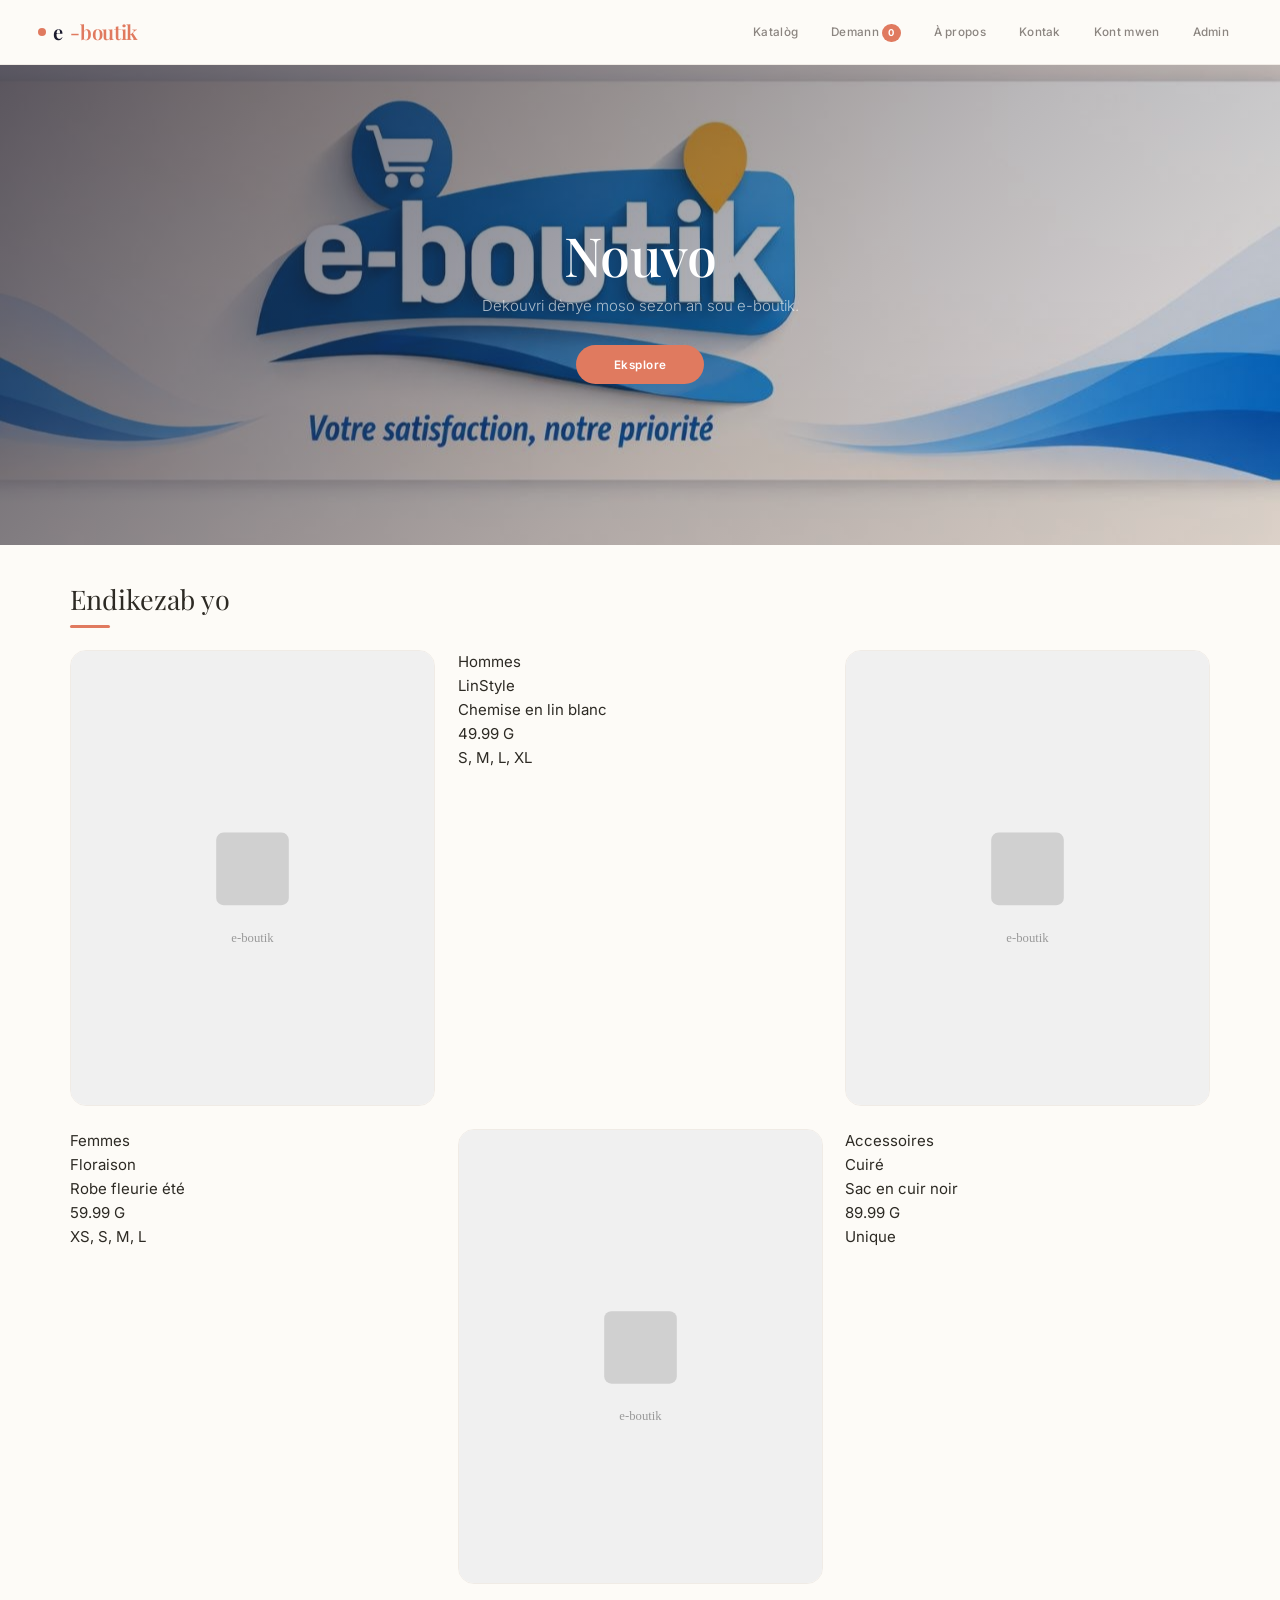
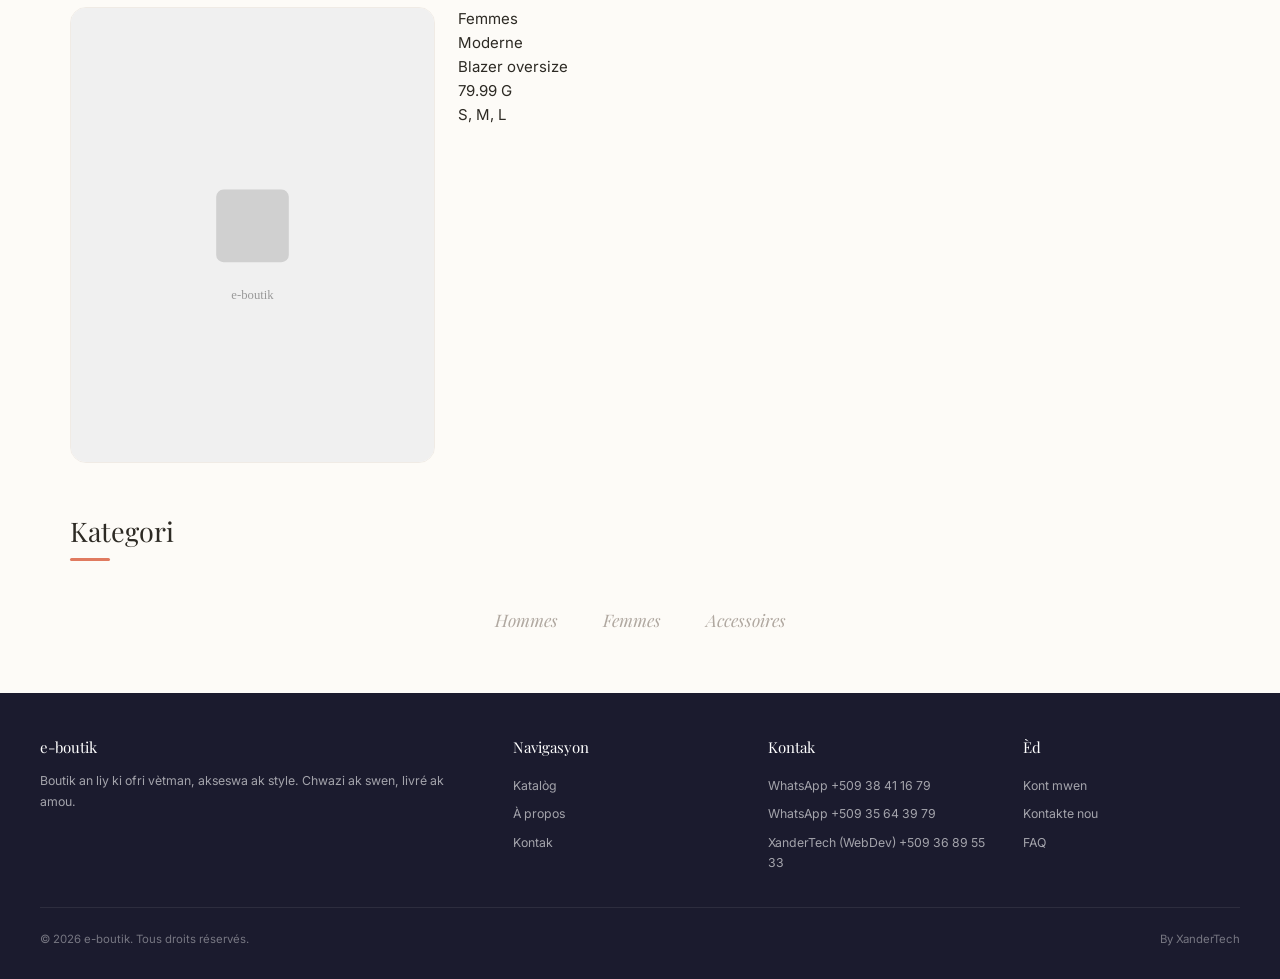
==== index.html @ 2a57af86 "Fix securite XSS, auth admin, contact form, SEO, accessibilite, pagination - Ajout de escapeHTML() s" ====
<!DOCTYPE html>
<html lang="ht">
<head>
    <meta charset="UTF-8">
    <meta name="viewport" content="width=device-width, initial-scale=1.0">
    <title>e-boutik — Nouvo</title>
    <meta name="description" content="e-boutik — Dekouvri dènye moso sezon an. Vètman, akseswa ak tout bagay pou stil ou.">
    <meta property="og:title" content="e-boutik — Nouvo">
    <meta property="og:description" content="Dekouvri dènye moso sezon an sou e-boutik.">
    <meta property="og:type" content="website">
    <meta property="og:url" content="https://alexander-f2000.github.io/e-boutik/">
    <meta property="og:image" content="https://alexander-f2000.github.io/e-boutik/img/og-image.jpg">
    <meta name="theme-color" content="#1B1B2E">
    <link rel="icon" type="image/svg+xml" href="img/favicon.svg">
    <script type="application/ld+json">
    {
        "@context": "https://schema.org",
        "@type": "WebSite",
        "name": "e-boutik",
        "url": "https://alexander-f2000.github.io/e-boutik/",
        "description": "Boutik an liy ki ofri vètman, akseswa ak style. Chwazi ak swen, livré ak amou.",
        "potentialAction": {
            "@type": "SearchAction",
            "target": "https://alexander-f2000.github.io/e-boutik/catalog.html?q={search_term_string}",
            "query-input": "required name=search_term_string"
        }
    }
    </script>
    <link rel="preconnect" href="https://fonts.googleapis.com">
    <link rel="preconnect" href="https://fonts.gstatic.com" crossorigin>
    <link href="https://fonts.googleapis.com/css2?family=Inter:wght@300;400;500;600;700&family=Playfair+Display:ital,wght@0,400;0,500;0,600;1,400&display=swap" rel="stylesheet">
    <link rel="stylesheet" href="css/style.css">
</head>
<body>
    <nav>
        <a href="index.html" class="logo">e<span>-boutik</span></a>
        <button class="menu-toggle" id="menu-toggle" aria-label="Menu">
            <span></span><span></span><span></span>
        </button>
        <div class="nav-links" id="nav-links">
            <a href="catalog.html">Katalòg</a>
            <a href="cart.html">Demann <span class="cart-badge" id="cart-count">0</span></a>
            <a href="about.html">À propos</a>
            <a href="contact.html">Kontak</a>
            <a href="account.html">Kont mwen</a>
            <a href="admin.html">Admin</a>
        </div>
        <div class="mobile-overlay" id="mobile-overlay"></div>
    </nav>

    <div class="hero-banner">
        <div class="hero-overlay">
            <h1>Nouvo</h1>
            <p>Dekouvri dènye moso sezon an sou e-boutik.</p>
            <button class="hero-btn" onclick="window.location.href='catalog.html'">Eksplore</button>
        </div>
    </div>

    <div class="container">
        <h2 class="section-title fade-in">Endikezab yo</h2>
        <div class="product-grid fade-in" id="featured-products"></div>

        <h2 class="section-title fade-in" style="margin-top:3.5rem;">Kategori</h2>
        <div class="brands fade-in" id="home-categories"></div>
    </div>

    <footer>
        <div class="footer-grid">
            <div class="footer-col">
                <h4>e-boutik</h4>
                <p>Boutik an liy ki ofri vètman, akseswa ak style. Chwazi ak swen, livré ak amou.</p>
            </div>
            <div class="footer-col">
                <h4>Navigasyon</h4>
                <a href="catalog.html">Katalòg</a>
                <a href="about.html">À propos</a>
                <a href="contact.html">Kontak</a>
            </div>
            <div class="footer-col">
                <h4>Kontak</h4>
                <a href="https://wa.me/50938411679" target="_blank">WhatsApp +509 38 41 16 79</a>
                <a href="https://wa.me/50935643979" target="_blank">WhatsApp +509 35 64 39 79</a>
                <a href="https://wa.me/50936895533" target="_blank">XanderTech (WebDev) +509 36 89 55 33</a>
            </div>
            <div class="footer-col">
                <h4>Èd</h4>
                <a href="account.html">Kont mwen</a>
                <a href="contact.html">Kontakte nou</a>
                <a href="about.html">FAQ</a>
            </div>
        </div>
        <div class="footer-bottom">
            <span>&copy; 2026 e-boutik. Tous droits réservés.</span>
            <span>By XanderTech</span>
        </div>
    </footer>

    <script src="js/supabase.js"></script>
    <script src="js/nav.js"></script>
    <script src="js/app.js"></script>
    <script>
        document.addEventListener('DOMContentLoaded', async () => {
            await syncFromSupabase();
            updateCartBadge();

            const products = getProducts();
            const grid = document.getElementById('featured-products');
            grid.innerHTML = products.slice(0, 4).map(p => renderProductCard(p)).join('');

            const categories = getCategories();
            const catContainer = document.getElementById('home-categories');
            catContainer.innerHTML = categories.map(c =>
                `<span onclick="window.location.href='catalog.html'" style="cursor:pointer;">${c.name}</span>`
            ).join('');

            // Fade-in scroll observer
            const observer = new IntersectionObserver(entries => {
                entries.forEach(e => { if (e.isIntersecting) { e.target.classList.add('visible'); observer.unobserve(e.target); } });
            }, { threshold: 0.1 });
            document.querySelectorAll('.fade-in').forEach(el => observer.observe(el));
        });
    </script>
</body>
</html>
---- css/style.css ----
/* ============================================================
   e-boutik — Design System
   Polices: Inter (sans-serif) + Playfair Display (serif)
   Palette: Indigo profond, Terracotta, Crème
   ============================================================ */

/* ----- 1. RESET & BASE ----- */
*, *::before, *::after { box-sizing: border-box; margin: 0; padding: 0; }

:root {
  --primary: #1B1B2E;
  --primary-light: #2D2D4A;
  --accent: #E07A5F;
  --accent-dark: #C96A50;
  --accent-light: #FDF4F0;
  --bg: #FDFBF7;
  --surface: #F5F0EB;
  --text: #2D2A24;
  --text-secondary: #8B8580;
  --text-light: #B0A8A0;
  --border: #E8E2DA;
  --border-light: #F0EBE5;
  --white: #FFFFFF;
  --success: #2D7D46;
  --success-light: #E8F5E9;
  --warning: #E8A838;
  --warning-light: #FFF8E1;
  --error: #C62828;
  --error-light: #FFEBEE;
  --shadow-sm: 0 1px 3px rgba(43, 37, 30, 0.06);
  --shadow: 0 4px 20px rgba(43, 37, 30, 0.08);
  --shadow-lg: 0 12px 48px rgba(43, 37, 30, 0.12);
  --radius: 16px;
  --radius-sm: 10px;
  --radius-xs: 6px;
  --font-sans: 'Inter', -apple-system, BlinkMacSystemFont, 'Segoe UI', Roboto, sans-serif;
  --font-serif: 'Playfair Display', Georgia, 'Times New Roman', serif;
  --transition: 200ms cubic-bezier(0.4, 0, 0.2, 1);
  --transition-slow: 400ms cubic-bezier(0.4, 0, 0.2, 1);
}

html { font-size: 15px; scroll-behavior: smooth; }

body {
  font-family: var(--font-sans);
  background: var(--bg);
  color: var(--text);
  line-height: 1.6;
  min-height: 100vh;
  display: flex;
  flex-direction: column;
  -webkit-font-smoothing: antialiased;
  -moz-osx-font-smoothing: grayscale;
}

a { color: inherit; text-decoration: none; }
img { max-width: 100%; display: block; }

::selection { background: var(--accent-light); color: var(--primary); }

/* ----- 2. TYPOGRAPHY ----- */
h1, h2, h3, h4, h5, h6 {
  font-family: var(--font-serif);
  font-weight: 400;
  line-height: 1.2;
}

/* ----- 3. LAYOUT ----- */
.container {
  max-width: 1200px;
  margin: 0 auto;
  padding: 2.5rem 2rem;
  flex: 1;
  width: 100%;
}

/* ----- 4. NAVIGATION ----- */
nav {
  display: flex;
  justify-content: space-between;
  align-items: center;
  padding: 1rem 2.5rem;
  border-bottom: 1px solid var(--border-light);
  background: rgba(253, 251, 247, 0.92);
  backdrop-filter: blur(20px);
  -webkit-backdrop-filter: blur(20px);
  position: sticky;
  top: 0;
  z-index: 100;
}

nav .logo {
  font-family: var(--font-serif);
  font-size: 1.35rem;
  font-weight: 600;
  letter-spacing: -0.3px;
  color: var(--primary);
  display: flex;
  align-items: center;
  gap: 0.5rem;
}

nav .logo::before {
  content: '';
  display: inline-block;
  width: 8px;
  height: 8px;
  background: var(--accent);
  border-radius: 50%;
}

nav .logo span { color: var(--accent); }

nav .nav-links {
  display: flex;
  gap: 0.4rem;
  align-items: center;
}

nav .nav-links a {
  font-size: 0.78rem;
  font-weight: 500;
  letter-spacing: 0.3px;
  color: var(--text-secondary);
  transition: all var(--transition);
  position: relative;
  padding: 0.5rem 0.9rem;
  border-radius: var(--radius-xs);
}

nav .nav-links a:hover {
  color: var(--text);
  background: var(--surface);
}

nav .nav-links a[aria-current="page"] {
  color: var(--primary);
  background: var(--accent-light);
  font-weight: 600;
}

/* Hamburger */
.menu-toggle {
  display: none;
  flex-direction: column;
  gap: 5px;
  cursor: pointer;
  padding: 4px;
  background: none;
  border: none;
  z-index: 101;
}
.menu-toggle span {
  display: block;
  width: 22px;
  height: 2px;
  background: var(--text);
  transition: all 0.3s;
  border-radius: 2px;
}
.menu-toggle.open span:nth-child(1) { transform: rotate(45deg) translate(5px, 5px); }
.menu-toggle.open span:nth-child(2) { opacity: 0; }
.menu-toggle.open span:nth-child(3) { transform: rotate(-45deg) translate(5px, -5px); }

.mobile-overlay {
  display: none;
  position: fixed;
  inset: 0;
  background: rgba(27, 27, 46, 0.3);
  z-index: 98;
  opacity: 0;
  transition: opacity 0.3s;
}
.mobile-overlay.show { display: block; opacity: 1; }

/* ----- 5. HERO BANNER ----- */
.hero-banner {
  position: relative;
  width: 100%;
  height: 480px;
  display: flex;
  align-items: center;
  justify-content: center;
  overflow: hidden;
  background: url('../img/banner.jpg') center/cover no-repeat;
}

.hero-banner::before {
  content: '';
  position: absolute;
  inset: 0;
  background: linear-gradient(135deg, rgba(27, 27, 46, 0.7) 0%, rgba(27, 27, 46, 0.3) 60%, rgba(27, 27, 46, 0.1) 100%);
  pointer-events: none;
}

.hero-overlay {
  position: relative;
  text-align: center;
  padding: 2rem 3rem;
  max-width: 620px;
  animation: fadeUp 0.8s ease;
  z-index: 1;
}

.hero-overlay h1 {
  font-family: var(--font-serif);
  font-size: 3.6rem;
  font-weight: 500;
  margin-bottom: 0.6rem;
  line-height: 1.1;
  color: #fff;
  letter-spacing: -0.5px;
}

.hero-overlay p {
  font-size: 1rem;
  color: rgba(255, 255, 255, 0.65);
  max-width: 480px;
  margin: 0 auto;
  font-weight: 300;
  line-height: 1.6;
}

.hero-overlay .hero-btn {
  display: inline-block;
  margin-top: 1.8rem;
  padding: 0.85rem 2.5rem;
  font-family: var(--font-sans);
  font-size: 0.78rem;
  font-weight: 600;
  letter-spacing: 0.5px;
  color: #fff;
  background: var(--accent);
  border: none;
  border-radius: 50px;
  cursor: pointer;
  transition: all var(--transition);
}

.hero-overlay .hero-btn:hover {
  background: var(--accent-dark);
  transform: translateY(-2px);
  box-shadow: 0 12px 32px rgba(224, 122, 95, 0.35);
}

/* ----- 6. SECTION TITLES ----- */
.section-title {
  font-family: var(--font-serif);
  font-size: 1.8rem;
  font-weight: 400;
  margin-bottom: 1.5rem;
  position: relative;
  color: var(--text);
}

.section-title::after {
  content: '';
  display: block;
  width: 40px;
  height: 2.5px;
  background: var(--accent);
  margin-top: 0.7rem;
  border-radius: 2px;
}

/* ----- 7. PRODUCT CARDS ----- */
.product-grid {
  display: grid;
  grid-template-columns: repeat(auto-fill, minmax(270px, 1fr));
  gap: 1.5rem;
}

.product-card {
  background: var(--white);
  border: 1px solid var(--border-light);
  border-radius: var(--radius);
  overflow: hidden;
  transition: all var(--transition-slow);
  cursor: pointer;
  animation: fadeUp 0.5s ease backwards;
}

.product-card:nth-child(1) { animation-delay: 0s; }
.product-card:nth-child(2) { animation-delay: 0.08s; }
.product-card:nth-child(3) { animation-delay: 0.16s; }
.product-card:nth-child(4) { animation-delay: 0.24s; }
.product-card:nth-child(5) { animation-delay: 0.32s; }
.product-card:nth-child(6) { animation-delay: 0.4s; }

.product-card:hover {
  box-shadow: var(--shadow-lg);
  transform: translateY(-6px);
  border-color: transparent;
}

.product-card .product-image-wrap {
  position: relative;
  overflow: hidden;
  height: 300px;
  background: var(--surface);
}

.product-card .product-image {
  width: 100%;
  height: 100%;
  object-fit: cover;
  transition: transform 0.7s ease;
}

.product-card:hover .product-image {
  transform: scale(1.06);
}

.product-card .product-image-wrap::after {
  content: '';
  position: absolute;
  inset: 0;
  background: linear-gradient(to top, rgba(0,0,0,0.08) 0%, transparent 40%);
  pointer-events: none;
  opacity: 0;
  transition: opacity var(--transition);
}

.product-card:hover .product-image-wrap::after {
  opacity: 1;
}

.product-card .product-image-placeholder {
  width: 100%;
  height: 100%;
  display: flex;
  align-items: center;
  justify-content: center;
  font-family: var(--font-serif);
  font-size: 1.1rem;
  color: var(--text-light);
  background: linear-gradient(135deg, var(--surface), var(--border-light));
}

.product-card .product-info {
  padding: 1.2rem 1.2rem 1.3rem;
}

.product-card .product-category {
  font-size: 0.68rem;
  text-transform: uppercase;
  letter-spacing: 1.2px;
  color: var(--accent);
  font-weight: 600;
  margin-bottom: 0.2rem;
}

.product-card .product-brand {
  font-size: 0.72rem;
  color: var(--text-light);
  margin-bottom: 0.05rem;
  font-weight: 500;
}

.product-card .product-name {
  font-family: var(--font-serif);
  font-size: 1.05rem;
  margin-bottom: 0.15rem;
  color: var(--text);
  line-height: 1.3;
}

.product-card .product-price {
  font-size: 1.05rem;
  font-weight: 600;
  color: var(--primary);
}

.product-card .product-sizes {
  font-size: 0.72rem;
  color: var(--text-light);
  margin-top: 0.25rem;
}

/* Quick add button overlay */
.product-card .product-actions {
  position: absolute;
  bottom: 1rem;
  left: 1rem;
  right: 1rem;
  display: flex;
  gap: 0.5rem;
  opacity: 0;
  transform: translateY(8px);
  transition: all var(--transition);
  z-index: 2;
}

.product-card:hover .product-actions {
  opacity: 1;
  transform: translateY(0);
}

.product-card .product-actions .add-cart-btn {
  flex: 1;
  padding: 0.6rem 1rem;
  font-family: var(--font-sans);
  font-size: 0.72rem;
  font-weight: 600;
  letter-spacing: 0.3px;
  background: var(--white);
  color: var(--text);
  border: none;
  border-radius: var(--radius-xs);
  cursor: pointer;
  transition: all var(--transition);
  box-shadow: var(--shadow);
}

.product-card .product-actions .add-cart-btn:hover {
  background: var(--accent);
  color: var(--white);
  transform: translateY(-1px);
}

/* Image hover swap */
.product-card .product-image.has-hover {
  transition: opacity 0.35s ease;
}

.product-card:hover .product-image.has-hover {
  opacity: 0;
}

/* ----- 8. BUTTONS ----- */
.btn {
  display: inline-flex;
  align-items: center;
  justify-content: center;
  gap: 0.4rem;
  padding: 0.7rem 1.8rem;
  font-family: var(--font-sans);
  font-size: 0.78rem;
  font-weight: 600;
  letter-spacing: 0.3px;
  border: none;
  border-radius: 50px;
  cursor: pointer;
  transition: all var(--transition);
}

.btn-primary {
  background: var(--accent);
  color: var(--white);
}

.btn-primary:hover {
  background: var(--accent-dark);
  transform: translateY(-1px);
  box-shadow: 0 8px 24px rgba(224, 122, 95, 0.3);
}

.btn-primary:active {
  transform: translateY(0);
}

.btn-danger {
  background: var(--error);
  color: var(--white);
}

.btn-danger:hover {
  background: #A51D1D;
  transform: translateY(-1px);
}

.btn-outline {
  background: transparent;
  border: 1.5px solid var(--border);
  color: var(--text-secondary);
}

.btn-outline:hover {
  border-color: var(--text);
  color: var(--text);
  background: var(--surface);
}

.btn-sm {
  padding: 0.35rem 1.1rem;
  font-size: 0.7rem;
}

/* ----- 9. FORMS ----- */
.form-group { margin-bottom: 1rem; }

.form-group label {
  display: block;
  font-size: 0.73rem;
  text-transform: uppercase;
  letter-spacing: 0.8px;
  color: var(--text-secondary);
  margin-bottom: 0.35rem;
  font-weight: 600;
}

.form-group input,
.form-group textarea,
.form-group select {
  width: 100%;
  padding: 0.75rem 1rem;
  font-family: var(--font-sans);
  font-size: 0.9rem;
  border: 1.5px solid var(--border);
  border-radius: var(--radius-sm);
  background: var(--white);
  transition: all var(--transition);
  color: var(--text);
}

.form-group input::placeholder,
.form-group textarea::placeholder {
  color: var(--text-light);
}

.form-group input:focus,
.form-group textarea:focus,
.form-group select:focus {
  outline: none;
  border-color: var(--accent);
  box-shadow: 0 0 0 4px rgba(224, 122, 95, 0.12);
}

/* ----- 10. SEARCH & FILTERS ----- */
.search-bar { margin-bottom: 1.2rem; }

.search-bar input {
  width: 100%;
  max-width: 400px;
  padding: 0.8rem 1rem 0.8rem 2.8rem;
  font-family: var(--font-sans);
  font-size: 0.9rem;
  border: 1.5px solid var(--border);
  border-radius: 50px;
  background: var(--white) url("data:image/svg+xml,%3Csvg xmlns='http://www.w3.org/2000/svg' width='16' height='16' viewBox='0 0 24 24' fill='none' stroke='%238B8580' stroke-width='2.5' stroke-linecap='round' stroke-linejoin='round'%3E%3Ccircle cx='11' cy='11' r='8'/%3E%3Cline x1='21' y1='21' x2='16.65' y2='16.65'/%3E%3C/svg%3E") 16px center no-repeat;
  transition: all var(--transition);
  outline: none;
  color: var(--text);
}

.search-bar input:focus {
  border-color: var(--accent);
  box-shadow: 0 0 0 4px rgba(224, 122, 95, 0.12);
}

.results-count {
  font-size: 0.8rem;
  color: var(--text-light);
  margin-bottom: 1rem;
}

.filter-bar {
  display: flex;
  gap: 0.5rem;
  margin-bottom: 1.8rem;
  flex-wrap: wrap;
  padding: 0.8rem 0;
  border-bottom: 1px solid var(--border-light);
}

.filter-bar button {
  padding: 0.45rem 1.4rem;
  font-family: var(--font-sans);
  font-size: 0.76rem;
  font-weight: 600;
  letter-spacing: 0.3px;
  background: transparent;
  border: 1.5px solid var(--border);
  border-radius: 50px;
  cursor: pointer;
  color: var(--text-secondary);
  transition: all var(--transition);
}

.filter-bar button.active,
.filter-bar button:hover {
  background: var(--accent);
  color: var(--white);
  border-color: var(--accent);
}

/* ----- 11. CART ----- */
.cart-page { max-width: 760px; margin: 0 auto; }

.cart-empty {
  text-align: center;
  padding: 4rem 2rem;
}

.cart-empty-icon {
  font-size: 3rem;
  margin-bottom: 1rem;
  opacity: 0.3;
}

.cart-empty h2 {
  font-family: var(--font-serif);
  font-size: 1.4rem;
  font-weight: 400;
  margin-bottom: 0.5rem;
}

.cart-empty p { color: var(--text-secondary); margin-bottom: 1.5rem; }

.cart-items { list-style: none; }

.cart-item {
  display: flex;
  align-items: center;
  gap: 1.2rem;
  padding: 1.2rem 0;
  border-bottom: 1px solid var(--border-light);
  animation: fadeUp 0.3s ease;
}

.cart-item:last-child { border-bottom: none; }

.cart-item img {
  width: 80px;
  height: 100px;
  object-fit: cover;
  border-radius: var(--radius-sm);
  background: var(--surface);
  flex-shrink: 0;
}

.cart-item .cart-item-info { flex: 1; min-width: 0; }

.cart-item .cart-item-name {
  font-family: var(--font-serif);
  font-size: 0.95rem;
  margin-bottom: 0.2rem;
}

.cart-item .cart-item-detail {
  font-size: 0.78rem;
  color: var(--text-light);
}

.cart-item .cart-item-price {
  font-size: 0.9rem;
  font-weight: 600;
  margin-top: 0.3rem;
  color: var(--primary);
}

.cart-item .cart-qty {
  display: flex;
  align-items: center;
  gap: 0.4rem;
  background: var(--surface);
  border-radius: 50px;
  padding: 0.2rem;
}

.cart-item .cart-qty button {
  width: 34px; height: 34px;
  border: none;
  background: var(--white);
  border-radius: 50%;
  cursor: pointer;
  font-size: 1rem;
  transition: all var(--transition);
  box-shadow: var(--shadow-sm);
}

.cart-item .cart-qty button:hover {
  background: var(--accent);
  color: var(--white);
}

.cart-item .cart-qty span {
  min-width: 24px;
  text-align: center;
  font-weight: 600;
  font-size: 0.88rem;
}

.cart-item .cart-remove {
  background: none;
  border: none;
  color: var(--text-light);
  cursor: pointer;
  font-size: 1rem;
  padding: 0.4rem;
  transition: color var(--transition);
}

.cart-item .cart-remove:hover { color: var(--error); }

.cart-total-bar {
  display: flex;
  justify-content: space-between;
  align-items: center;
  padding: 1.2rem 0;
  margin-top: 0.5rem;
  border-top: 2px solid var(--text);
}

.cart-total-label {
  font-size: 0.85rem;
  text-transform: uppercase;
  letter-spacing: 0.8px;
  color: var(--text-secondary);
  font-weight: 600;
}

.cart-total-amount {
  font-family: var(--font-serif);
  font-size: 1.4rem;
  color: var(--primary);
}

/* ----- 12. CHECKOUT ----- */
.checkout-section {
  background: var(--white);
  border: 1px solid var(--border-light);
  border-radius: var(--radius);
  padding: 2rem;
  margin-top: 1.2rem;
}

.checkout-section h2 {
  font-family: var(--font-serif);
  font-size: 1.2rem;
  font-weight: 400;
  margin-bottom: 1rem;
}

/* ----- 13. ADMIN ----- */
.admin-login {
  max-width: 400px;
  margin: 3rem auto;
  text-align: center;
}

.admin-login .login-card {
  background: var(--white);
  border: 1px solid var(--border-light);
  border-radius: var(--radius);
  padding: 2.5rem;
  box-shadow: var(--shadow);
}

.admin-login .login-card h1 {
  font-family: var(--font-serif);
  font-size: 1.4rem;
  font-weight: 400;
  margin-bottom: 0.3rem;
}

.admin-login .login-card p {
  font-size: 0.82rem;
  color: var(--text-secondary);
  margin-bottom: 1.5rem;
}

.admin-login .login-card form { max-width: 100%; }

.admin-login .login-error,
.admin-login-error {
  color: var(--error);
  font-size: 0.78rem;
  margin-top: 0.8rem;
}

.admin-dashboard {
  max-width: 1100px;
  margin: 0 auto;
  animation: fadeUp 0.4s ease;
}

.admin-header {
  display: flex;
  justify-content: space-between;
  align-items: center;
  margin-bottom: 1.2rem;
}

.admin-header h2 {
  font-family: var(--font-serif);
  font-size: 1.4rem;
  font-weight: 400;
}

.admin-tabs {
  display: flex;
  gap: 0.25rem;
  margin-bottom: 1.2rem;
  border-bottom: 1px solid var(--border-light);
  padding-bottom: 0;
  overflow-x: auto;
}

.admin-tabs button {
  padding: 0.6rem 1.4rem;
  font-family: var(--font-sans);
  font-size: 0.76rem;
  font-weight: 600;
  letter-spacing: 0.3px;
  background: transparent;
  border: none;
  border-bottom: 2.5px solid transparent;
  cursor: pointer;
  color: var(--text-secondary);
  transition: all var(--transition);
  margin-bottom: -1px;
  white-space: nowrap;
}

.admin-tabs button.active {
  color: var(--primary);
  border-bottom-color: var(--accent);
}

.admin-tabs button:hover:not(.active) { color: var(--text); }

.admin-tab-content { animation: fadeUp 0.3s ease; }

.admin-card {
  background: var(--white);
  border: 1px solid var(--border-light);
  border-radius: var(--radius);
  padding: 1.5rem;
}

.admin-card h3 {
  font-family: var(--font-serif);
  font-size: 1.05rem;
  font-weight: 400;
  margin-bottom: 0.8rem;
  padding-bottom: 0.5rem;
  border-bottom: 1px solid var(--border-light);
}

.admin-table {
  width: 100%;
  border-collapse: collapse;
  font-size: 0.82rem;
}

.admin-table th,
.admin-table td {
  text-align: left;
  padding: 0.65rem 0.5rem;
  border-bottom: 1px solid var(--border-light);
}

.admin-table th {
  text-transform: uppercase;
  letter-spacing: 0.6px;
  font-size: 0.65rem;
  color: var(--text-light);
  font-weight: 600;
}

.admin-table tr:hover td { background: var(--accent-light); }

.admin-table td:last-child { white-space: nowrap; }

.admin-actions { display: flex; gap: 0.5rem; margin-bottom: 0.8rem; }

.admin-card .stat-box {
  transition: transform var(--transition);
}

.admin-card .stat-box:hover {
  transform: translateY(-2px);
}

.admin-card h4 {
  font-family: var(--font-serif);
  font-weight: 400;
  margin-bottom: 0.5rem;
}

/* ----- 14. FOOTER ----- */
footer {
  background: var(--primary);
  color: rgba(255, 255, 255, 0.7);
  padding: 3rem 2rem 2rem;
  margin-top: auto;
}

.footer-grid {
  max-width: 1200px;
  margin: 0 auto;
  display: grid;
  grid-template-columns: 2fr 1fr 1fr 1fr;
  gap: 2.5rem;
}

.footer-col h4 {
  font-family: var(--font-serif);
  font-size: 1rem;
  color: #fff;
  margin-bottom: 1rem;
  font-weight: 400;
}

.footer-col p {
  font-size: 0.82rem;
  line-height: 1.7;
  color: rgba(255, 255, 255, 0.6);
}

.footer-col a {
  display: block;
  font-size: 0.82rem;
  color: rgba(255, 255, 255, 0.6);
  padding: 0.3rem 0;
  transition: color var(--transition);
}

.footer-col a:hover { color: var(--accent); }

.footer-bottom {
  max-width: 1200px;
  margin: 2rem auto 0;
  padding-top: 1.5rem;
  border-top: 1px solid rgba(255, 255, 255, 0.08);
  display: flex;
  justify-content: space-between;
  align-items: center;
  font-size: 0.76rem;
  color: rgba(255, 255, 255, 0.4);
}

/* ----- 15. BRANDS SECTION ----- */
.brands {
  display: flex;
  justify-content: center;
  gap: 3rem;
  flex-wrap: wrap;
  padding: 1.5rem 0;
  font-family: var(--font-serif);
  font-size: 1.15rem;
  font-style: italic;
  color: var(--text-light);
}

.brands span {
  transition: color var(--transition);
  cursor: pointer;
}

.brands span:hover { color: var(--accent); }

/* ----- 16. MESSAGES / NOTIFICATIONS ----- */
.success { color: var(--success); font-size: 0.85rem; font-weight: 500; }
.error { color: var(--error); font-size: 0.85rem; font-weight: 500; }

.notification-toast {
  position: fixed;
  bottom: 2rem;
  left: 50%;
  transform: translateX(-50%) translateY(20px);
  background: var(--primary);
  color: #fff;
  padding: 0.8rem 1.8rem;
  border-radius: 50px;
  font-size: 0.85rem;
  opacity: 0;
  transition: all 0.3s ease;
  z-index: 210;
  white-space: nowrap;
  box-shadow: var(--shadow-lg);
  pointer-events: none;
  font-weight: 500;
}

.notification-toast.show {
  opacity: 1;
  transform: translateX(-50%) translateY(0);
}

/* ----- 17. CART BADGE ----- */
.cart-badge {
  background: var(--accent);
  color: var(--white);
  border-radius: 50%;
  padding: 0 6px;
  font-size: 0.63rem;
  min-width: 18px;
  text-align: center;
  line-height: 18px;
  display: inline-block;
  font-weight: 700;
}

/* ----- 18. FOCUS VISIBLE ----- */
:focus-visible {
  outline: 2px solid var(--accent);
  outline-offset: 2px;
}

.menu-toggle:focus-visible,
.filter-bar button:focus-visible,
.brands span:focus-visible,
.cart-item .cart-qty button:focus-visible,
.size-option:focus-visible {
  outline: 2px solid var(--accent);
  outline-offset: 2px;
}

/* ----- 19. SIZE PICKER MODAL ----- */
.size-picker-overlay {
  position: fixed;
  inset: 0;
  background: rgba(27, 27, 46, 0.5);
  display: flex;
  align-items: center;
  justify-content: center;
  z-index: 200;
  animation: fadeIn 0.2s ease;
  padding: 1rem;
}

.size-picker-modal {
  background: var(--white);
  border-radius: var(--radius);
  max-width: 550px;
  width: 100%;
  overflow: hidden;
  animation: fadeUp 0.3s ease;
  position: relative;
}

.size-picker-close {
  position: absolute;
  top: 0.8rem;
  right: 1rem;
  background: none;
  border: none;
  font-size: 1.8rem;
  cursor: pointer;
  color: var(--text-light);
  z-index: 2;
  line-height: 1;
  padding: 0.2rem 0.4rem;
  border-radius: 4px;
  transition: color var(--transition);
}

.size-picker-close:hover { color: var(--text); }

.size-picker-layout {
  display: grid;
  grid-template-columns: 1fr 1fr;
  gap: 0;
}

.size-picker-layout img {
  width: 100%;
  height: 100%;
  object-fit: cover;
  min-height: 280px;
  background: var(--surface);
}

.size-picker-info {
  padding: 2rem 1.8rem;
  display: flex;
  flex-direction: column;
  gap: 0.5rem;
}

.size-picker-category {
  font-size: 0.65rem;
  text-transform: uppercase;
  letter-spacing: 1.2px;
  color: var(--accent);
  font-weight: 600;
}

.size-picker-name {
  font-family: var(--font-serif);
  font-size: 1.2rem;
}

.size-picker-price {
  font-size: 1.1rem;
  font-weight: 600;
  color: var(--primary);
  margin-bottom: 0.5rem;
}

.size-picker-info p {
  font-size: 0.78rem;
  color: var(--text-secondary);
  text-transform: uppercase;
  letter-spacing: 0.6px;
  margin-bottom: 0.3rem;
  font-weight: 600;
}

.size-options {
  display: flex;
  flex-wrap: wrap;
  gap: 0.5rem;
  margin: 0.5rem 0 1rem;
}

.size-option {
  padding: 0.5rem 1rem;
  border: 1.5px solid var(--border);
  border-radius: var(--radius-xs);
  background: var(--white);
  cursor: pointer;
  font-family: var(--font-sans);
  font-size: 0.82rem;
  transition: all var(--transition);
}

.size-option:hover {
  border-color: var(--accent);
  color: var(--accent);
}

.size-option.selected {
  background: var(--accent);
  color: var(--white);
  border-color: var(--accent);
}

.add-cart-confirm:disabled {
  opacity: 0.4;
  cursor: not-allowed;
}

/* ----- 20. ORDER CONFIRMATION DETAILS ----- */
.order-confirm-details {
  background: var(--accent-light);
  border-radius: var(--radius-sm);
  padding: 1.2rem;
  margin: 1.2rem 0;
  text-align: left;
  font-size: 0.85rem;
  line-height: 1.8;
}

/* ----- 21. PRODUCT DETAIL PAGE ----- */
.product-detail {
  display: grid;
  grid-template-columns: 1fr 1fr;
  gap: 3rem;
  max-width: 960px;
  margin: 0 auto;
}

.product-detail-image {
  border-radius: var(--radius);
  overflow: hidden;
  background: var(--surface);
}

.product-detail-image img {
  width: 100%;
  height: 500px;
  object-fit: cover;
  transition: opacity 0.35s;
}

.product-detail-image img.hover-img { display: none; }
.product-detail-image:hover img.main-img.hover-available { opacity: 0; }
.product-detail-image:hover img.hover-img { display: block; }

.product-detail-info h1 {
  font-family: var(--font-serif);
  font-size: 1.7rem;
  font-weight: 400;
  margin-bottom: 0.3rem;
}

.product-detail-category {
  font-size: 0.7rem;
  text-transform: uppercase;
  letter-spacing: 1.2px;
  color: var(--accent);
  font-weight: 600;
  margin-bottom: 0.5rem;
}

.product-detail-brand {
  font-size: 0.78rem;
  color: var(--text-light);
  margin-bottom: 0.5rem;
}

.product-detail-price {
  font-size: 1.5rem;
  font-weight: 600;
  color: var(--primary);
  margin-bottom: 0.3rem;
}

.product-detail-wholesale {
  font-size: 0.82rem;
  color: var(--text-secondary);
  margin-bottom: 1rem;
}

.product-detail-desc {
  color: var(--text-secondary);
  line-height: 1.7;
  margin-bottom: 1.2rem;
  font-size: 0.9rem;
}

.product-detail-meta {
  display: grid;
  grid-template-columns: 1fr 1fr;
  gap: 0.6rem;
  margin-bottom: 1.2rem;
  font-size: 0.82rem;
}

.product-detail-meta strong {
  color: var(--text-light);
  font-size: 0.7rem;
  text-transform: uppercase;
  letter-spacing: 0.6px;
  display: block;
  font-weight: 600;
}

.product-detail-sizes {
  display: flex;
  gap: 0.5rem;
  flex-wrap: wrap;
  margin-bottom: 1.5rem;
}

.product-detail-sizes button {
  padding: 0.5rem 1.2rem;
  border: 1.5px solid var(--border);
  border-radius: var(--radius-xs);
  background: var(--white);
  cursor: pointer;
  font-family: var(--font-sans);
  font-size: 0.82rem;
  transition: all var(--transition);
}

.product-detail-sizes button:hover {
  border-color: var(--accent);
  color: var(--accent);
}

.product-detail-sizes button.selected {
  background: var(--accent);
  color: var(--white);
  border-color: var(--accent);
}

.product-detail-qty {
  display: flex;
  align-items: center;
  gap: 0.6rem;
  margin-bottom: 1.5rem;
}

.product-detail-qty button {
  width: 38px; height: 38px;
  border: 1.5px solid var(--border);
  border-radius: 50%;
  background: var(--white);
  cursor: pointer;
  font-size: 1.1rem;
  transition: all var(--transition);
}

.product-detail-qty button:hover {
  border-color: var(--accent);
  color: var(--accent);
}

.product-detail-qty span {
  min-width: 32px;
  text-align: center;
  font-weight: 600;
}

#detail-add-cart { width: 100%; }

.back-link {
  display: inline-flex;
  align-items: center;
  gap: 0.3rem;
  margin-bottom: 1.5rem;
  font-size: 0.82rem;
  color: var(--text-light);
  transition: color var(--transition);
}

.back-link:hover { color: var(--accent); }

/* ----- 22. ACCOUNT PAGE ----- */
.account-page { max-width: 600px; margin: 0 auto; }

.account-card {
  background: var(--white);
  border: 1px solid var(--border-light);
  border-radius: var(--radius);
  padding: 2rem;
  box-shadow: var(--shadow);
}

.account-card h1 {
  font-family: var(--font-serif);
  font-size: 1.3rem;
  font-weight: 400;
  margin-bottom: 0.3rem;
}

.account-card p {
  font-size: 0.82rem;
  color: var(--text-secondary);
  margin-bottom: 1.2rem;
}

.account-dashboard {
  max-width: 700px;
  margin: 0 auto;
  animation: fadeUp 0.4s ease;
}

.account-header {
  display: flex;
  justify-content: space-between;
  align-items: center;
  margin-bottom: 1.2rem;
}

.account-header h2 {
  font-family: var(--font-serif);
  font-size: 1.3rem;
  font-weight: 400;
}

.account-orders h3 {
  font-family: var(--font-serif);
  font-size: 1.05rem;
  font-weight: 400;
  margin-bottom: 0.8rem;
  padding-bottom: 0.5rem;
  border-bottom: 1px solid var(--border-light);
}

.account-order {
  background: var(--white);
  border: 1px solid var(--border-light);
  border-radius: var(--radius-sm);
  padding: 1rem;
  margin-bottom: 0.8rem;
}

.account-order-header {
  display: flex;
  justify-content: space-between;
  font-size: 0.82rem;
  margin-bottom: 0.3rem;
}

.account-order-id { font-weight: 600; }

.account-order-status {
  padding: 0.15rem 0.5rem;
  border-radius: 4px;
  font-size: 0.7rem;
  font-weight: 600;
}

.account-order-status.pending { background: var(--warning-light); color: #c77800; }
.account-order-status.confirmed { background: var(--success-light); color: var(--success); }
.account-order-status.cancelled { background: var(--error-light); color: var(--error); }

.account-order-total {
  font-size: 0.9rem;
  font-weight: 600;
  margin-top: 0.3rem;
  color: var(--primary);
}

.account-order-date {
  font-size: 0.75rem;
  color: var(--text-light);
}

.switch-link {
  font-size: 0.82rem;
  color: var(--accent);
  cursor: pointer;
  font-weight: 500;
}

.switch-link:hover { text-decoration: underline; }

/* ----- 23. ABOUT PAGE ----- */
.about-content { max-width: 720px; margin: 0 auto; line-height: 1.8; }

.about-content h2 {
  font-family: var(--font-serif);
  font-size: 1.4rem;
  font-weight: 400;
  margin: 2rem 0 0.8rem;
}

.about-content p {
  color: var(--text-secondary);
  margin-bottom: 1rem;
}

.about-values {
  display: grid;
  grid-template-columns: repeat(auto-fit, minmax(180px, 1fr));
  gap: 1.5rem;
  margin: 2rem 0;
}

.about-value {
  text-align: center;
  padding: 1.5rem;
  background: var(--accent-light);
  border-radius: var(--radius);
  transition: transform var(--transition);
}

.about-value:hover {
  transform: translateY(-4px);
}

.about-value h3 {
  font-family: var(--font-serif);
  font-size: 1.1rem;
  font-weight: 400;
  margin-bottom: 0.5rem;
}

.about-value p {
  font-size: 0.85rem;
  color: var(--text-secondary);
}

/* ----- 24. CONTACT PAGE ----- */
.contact-grid {
  display: grid;
  grid-template-columns: 1fr 1fr;
  gap: 2.5rem;
  max-width: 860px;
  margin: 0 auto;
}

.contact-info h2 {
  font-family: var(--font-serif);
  font-size: 1.2rem;
  font-weight: 400;
  margin-bottom: 1rem;
}

.contact-info p {
  color: var(--text-secondary);
  margin-bottom: 0.8rem;
  font-size: 0.88rem;
}

.contact-info .contact-detail {
  margin-top: 1.5rem;
}

.contact-info .contact-detail strong {
  display: block;
  font-size: 0.73rem;
  text-transform: uppercase;
  letter-spacing: 0.6px;
  color: var(--text-light);
  margin-bottom: 0.2rem;
  font-weight: 600;
}

.contact-info .contact-detail span {
  font-size: 0.9rem;
}

/* ----- 25. DASHBOARD (Admin) ----- */
.dashboard-grid {
  display: grid;
  grid-template-columns: repeat(auto-fit, minmax(180px, 1fr));
  gap: 1rem;
}

.dash-card {
  border-radius: var(--radius-sm);
  padding: 1.2rem 1rem;
  color: #fff;
  position: relative;
  overflow: hidden;
}

.dash-card::after {
  content: '';
  position: absolute;
  top: -50%;
  right: -50%;
  width: 100%;
  height: 100%;
  background: rgba(255,255,255,0.05);
  border-radius: 50%;
  pointer-events: none;
}

.dash-card-label {
  font-size: 0.7rem;
  text-transform: uppercase;
  letter-spacing: 0.8px;
  opacity: 0.85;
  margin-bottom: 0.2rem;
  font-weight: 600;
}

.dash-card-value {
  font-family: var(--font-serif);
  font-size: 1.5rem;
  font-weight: 600;
}

.order-badge {
  display: inline-block;
  padding: 0.15rem 0.55rem;
  border-radius: 4px;
  font-size: 0.7rem;
  font-weight: 600;
}

.status-pending { background: var(--warning-light); color: #c77800; }
.status-confirmed { background: var(--success-light); color: var(--success); }
.status-cancelled { background: var(--error-light); color: var(--error); }

/* ----- 26. KEYFRAMES ----- */
@keyframes fadeUp {
  from { opacity: 0; transform: translateY(20px); }
  to { opacity: 1; transform: translateY(0); }
}

@keyframes fadeIn {
  from { opacity: 0; }
  to { opacity: 1; }
}

/* ----- 27. SCROLL ANIMATION ----- */
.fade-in {
  opacity: 0;
  transform: translateY(24px);
  transition: opacity 0.6s ease, transform 0.6s ease;
}

.fade-in.visible {
  opacity: 1;
  transform: translateY(0);
}

/* ----- 28. RESPONSIVE ----- */
@media (max-width: 1024px) {
  .footer-grid {
    grid-template-columns: 1fr 1fr;
    gap: 2rem;
  }
}

@media (max-width: 768px) {
  nav { padding: 0.8rem 1.2rem; }
  nav .logo { font-size: 1.2rem; }

  .menu-toggle { display: flex; }

  nav .nav-links {
    position: fixed;
    top: 0;
    right: -300px;
    width: 280px;
    height: 100vh;
    flex-direction: column;
    gap: 0;
    padding: 5rem 2rem 2rem;
    background: var(--white);
    box-shadow: var(--shadow-lg);
    transition: right 0.3s ease;
    z-index: 99;
    align-items: stretch;
  }

  nav .nav-links.open { right: 0; }

  nav .nav-links a {
    font-size: 0.85rem;
    letter-spacing: 0.3px;
    padding: 1rem 0.8rem;
    width: 100%;
    border-radius: var(--radius-xs);
  }

  .hero-banner { height: 340px; }
  .hero-overlay { padding: 1.2rem 1.5rem; }
  .hero-overlay h1 { font-size: 2.2rem; }
  .hero-overlay p { font-size: 0.88rem; }

  .container { padding: 1.2rem 1rem; }
  .product-grid { grid-template-columns: 1fr 1fr; gap: 0.8rem; }
  .product-card .product-image-wrap { height: 200px; }
  .product-card .product-name { font-size: 0.9rem; }
  .product-card .product-price { font-size: 0.88rem; }
  .product-card .product-category { font-size: 0.6rem; }

  .cart-item { flex-wrap: wrap; gap: 0.6rem; }
  .cart-item img { width: 60px; height: 76px; }
  .cart-item .cart-qty button { width: 38px; height: 38px; font-size: 1.1rem; }
  .cart-total-amount { font-size: 1.2rem; }

  .admin-header { flex-direction: column; gap: 0.6rem; align-items: flex-start; }
  .admin-tabs { overflow-x: auto; white-space: nowrap; gap: 0; padding-bottom: 0.5rem; }
  .admin-tabs button { padding: 0.5rem 1rem; font-size: 0.68rem; }
  .admin-card { padding: 1rem; }
  .admin-table { font-size: 0.72rem; }
  .admin-table th:nth-child(1),
  .admin-table td:nth-child(1) { display: none; }

  .section-title { font-size: 1.4rem; }
  .filter-bar { flex-wrap: nowrap; overflow-x: auto; gap: 0.4rem; padding-bottom: 0.5rem; }
  .filter-bar button { flex-shrink: 0; padding: 0.4rem 1rem; font-size: 0.68rem; }
  .brands { gap: 1.5rem; font-size: 0.95rem; }
  .checkout-section { padding: 1rem; }

  .footer-grid { grid-template-columns: 1fr; gap: 1.5rem; text-align: center; }
  .footer-bottom { flex-direction: column; gap: 0.5rem; text-align: center; }

  .contact-grid { grid-template-columns: 1fr; }
  .product-detail { grid-template-columns: 1fr; gap: 1.5rem; }
  .product-detail-image img { height: 320px; }
}

@media (max-width: 480px) {
  nav { padding: 0.6rem 0.8rem; }
  nav .logo { font-size: 1.1rem; }
  .hero-banner { height: 260px; }
  .hero-overlay { padding: 1rem 1.2rem; }
  .hero-overlay h1 { font-size: 1.6rem; }
  .hero-overlay p { font-size: 0.8rem; }
  .product-grid { grid-template-columns: 1fr; }
  .product-card .product-image-wrap { height: 260px; }
  .hero-overlay .hero-btn { padding: 0.6rem 1.5rem; font-size: 0.7rem; }
  .search-bar input { max-width: 100%; font-size: 0.82rem; }
  .admin-actions { flex-direction: column; }
  .admin-table th:nth-child(5),
  .admin-table td:nth-child(5) { display: none; }
}

@media (min-width: 769px) and (max-width: 1024px) {
  .product-grid { grid-template-columns: repeat(3, 1fr); }
}
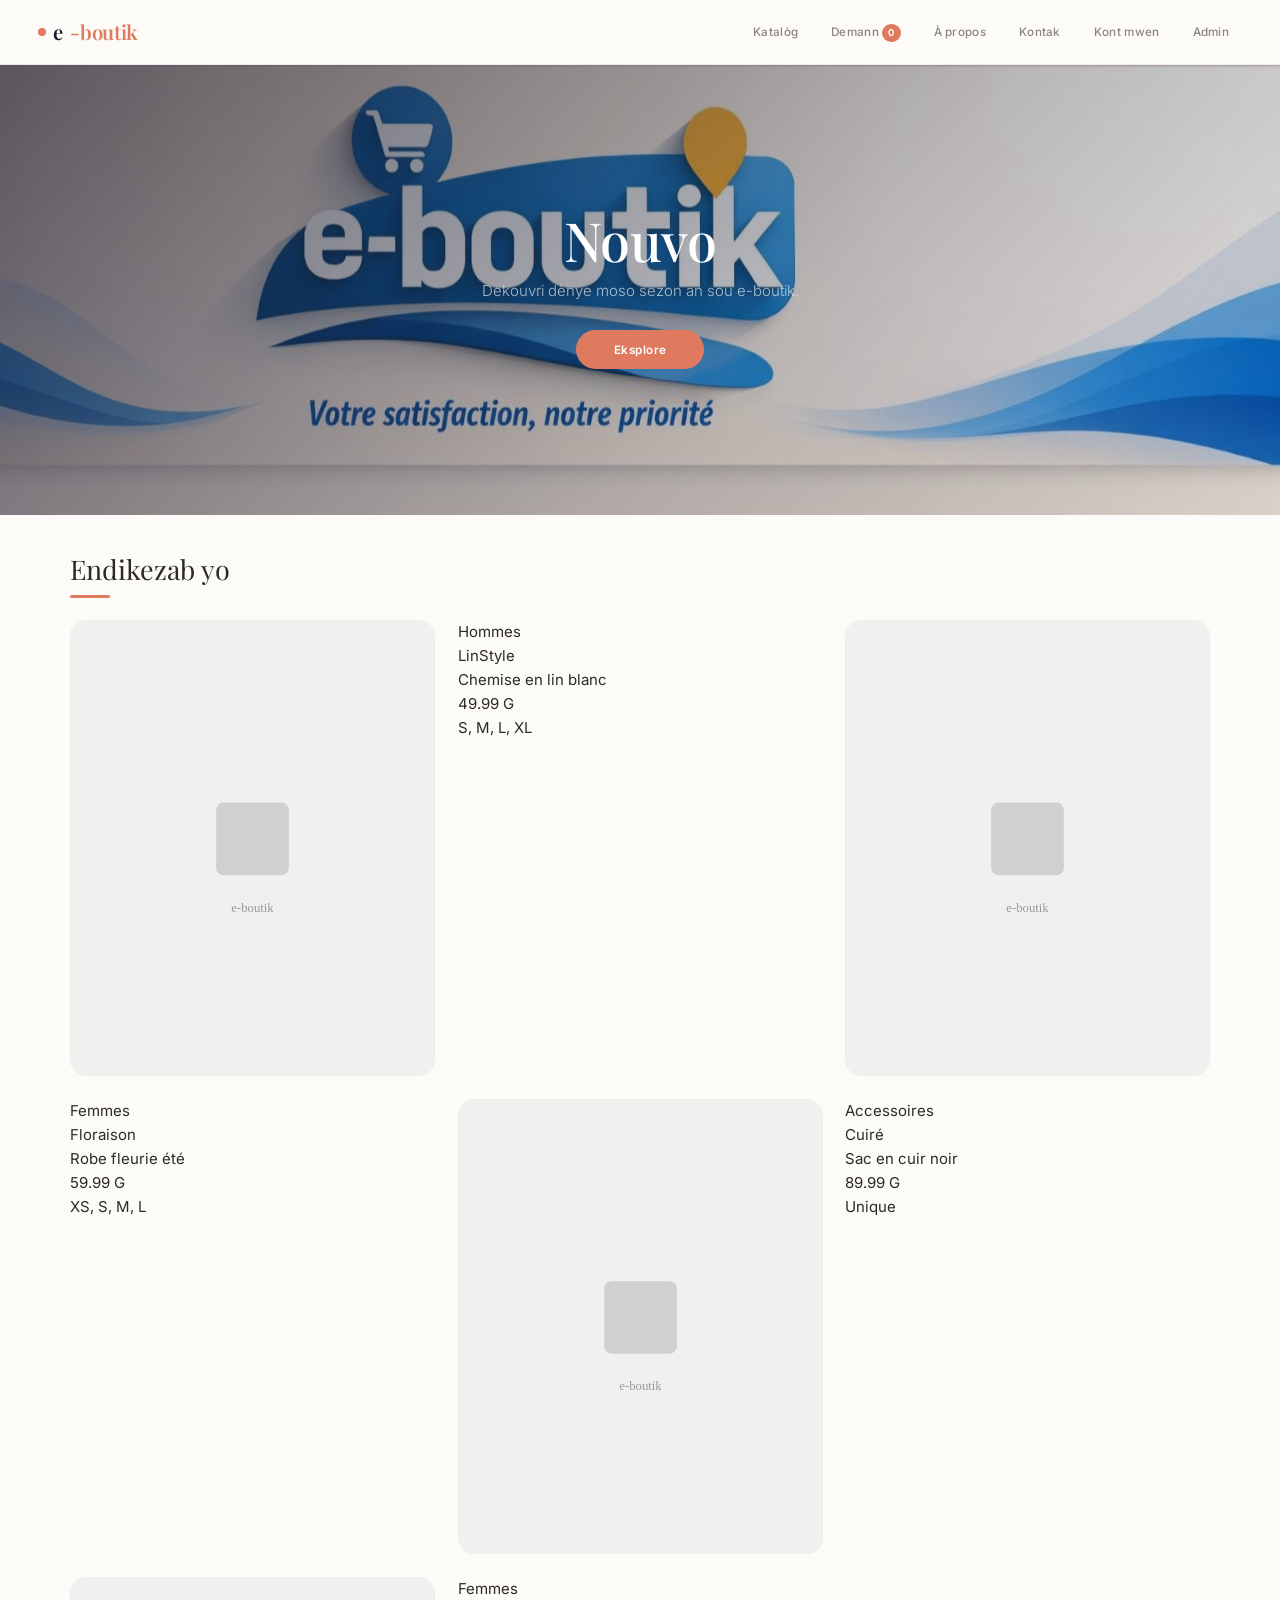
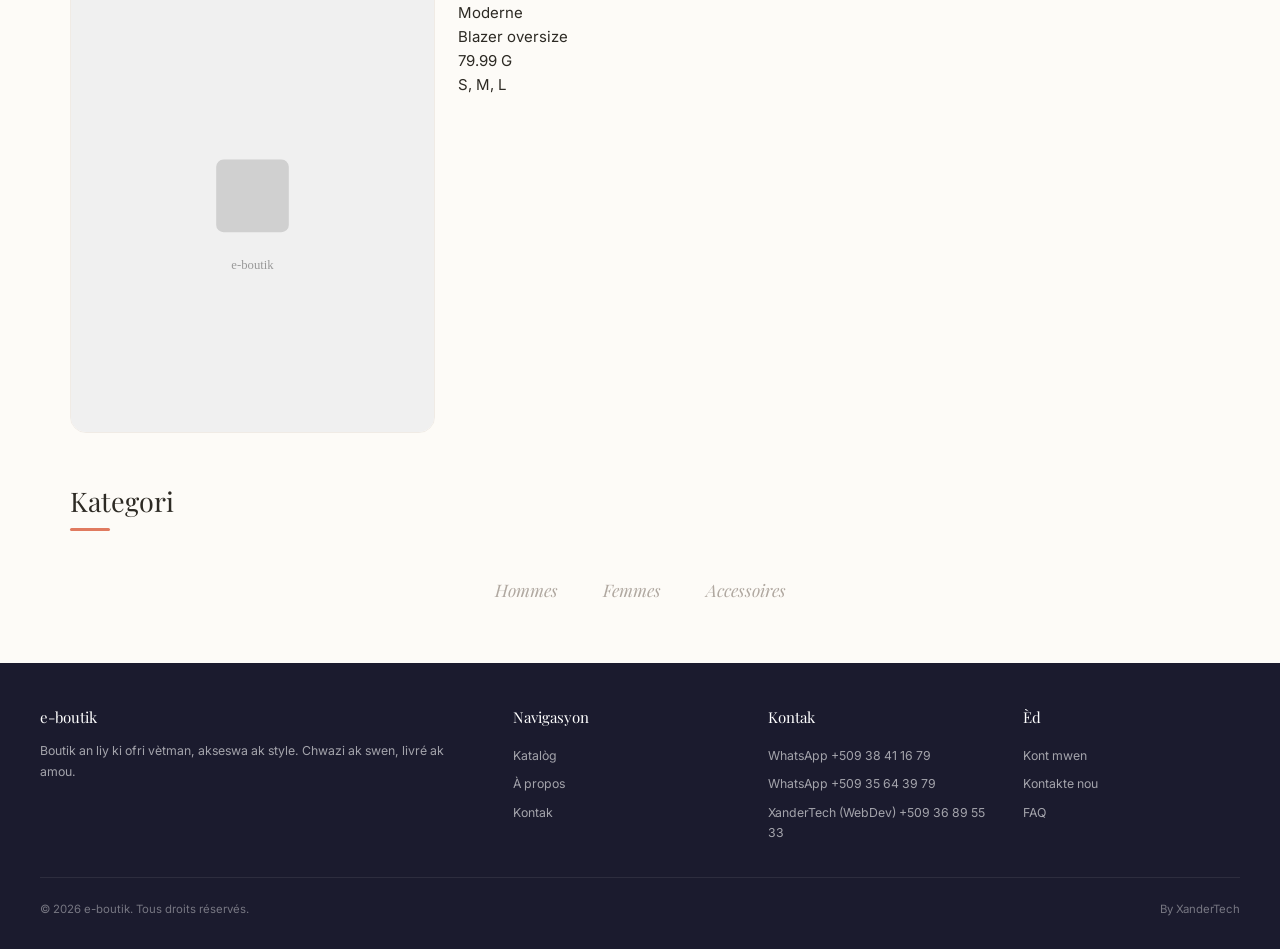
==== commit 032e6a84: "Fix: remplace og-image.jpg introuvable par banner.jpg (erreur 404)" ====
--- a/index.html
+++ b/index.html
@@ -9,7 +9,7 @@
     <meta property="og:description" content="Dekouvri dènye moso sezon an sou e-boutik.">
     <meta property="og:type" content="website">
     <meta property="og:url" content="https://alexander-f2000.github.io/e-boutik/">
-    <meta property="og:image" content="https://alexander-f2000.github.io/e-boutik/img/og-image.jpg">
+    <meta property="og:image" content="https://alexander-f2000.github.io/e-boutik/img/banner.jpg">
     <meta name="theme-color" content="#1B1B2E">
     <link rel="icon" type="image/svg+xml" href="img/favicon.svg">
     <script type="application/ld+json">
--- a/css/style.css
+++ b/css/style.css
@@ -40,7 +40,7 @@
   --transition-slow: 400ms cubic-bezier(0.4, 0, 0.2, 1);
 }
 
-html { font-size: 15px; scroll-behavior: smooth; }
+html { font-size: 15px; scroll-behavior: smooth; overflow-x: hidden; }
 
 body {
   font-family: var(--font-sans);
@@ -70,7 +70,7 @@
 .container {
   max-width: 1200px;
   margin: 0 auto;
-  padding: 2.5rem 2rem;
+  padding: clamp(1.2rem, 3vw, 2.5rem) clamp(0.8rem, 3vw, 2rem);
   flex: 1;
   width: 100%;
 }
@@ -116,6 +116,7 @@
   display: flex;
   gap: 0.4rem;
   align-items: center;
+  position: static;
 }
 
 nav .nav-links a {
@@ -178,7 +179,7 @@
 .hero-banner {
   position: relative;
   width: 100%;
-  height: 480px;
+  min-height: clamp(260px, 50vh, 480px);
   display: flex;
   align-items: center;
   justify-content: center;
@@ -198,14 +199,14 @@
   position: relative;
   text-align: center;
   padding: 2rem 3rem;
-  max-width: 620px;
+  max-width: min(620px, 90%);
   animation: fadeUp 0.8s ease;
   z-index: 1;
 }
 
 .hero-overlay h1 {
   font-family: var(--font-serif);
-  font-size: 3.6rem;
+  font-size: clamp(1.8rem, 5.5vw, 3.6rem);
   font-weight: 500;
   margin-bottom: 0.6rem;
   line-height: 1.1;
@@ -247,9 +248,9 @@
 /* ----- 6. SECTION TITLES ----- */
 .section-title {
   font-family: var(--font-serif);
-  font-size: 1.8rem;
+  font-size: clamp(1.3rem, 3vw, 1.8rem);
   font-weight: 400;
-  margin-bottom: 1.5rem;
+  margin-bottom: clamp(0.8rem, 2vw, 1.5rem);
   position: relative;
   color: var(--text);
 }
@@ -297,7 +298,7 @@
 .product-card .product-image-wrap {
   position: relative;
   overflow: hidden;
-  height: 300px;
+  aspect-ratio: 3 / 4;
   background: var(--surface);
 }
 
@@ -532,7 +533,7 @@
 
 .search-bar input {
   width: 100%;
-  max-width: 400px;
+  max-width: min(400px, 100%);
   padding: 0.8rem 1rem 0.8rem 2.8rem;
   font-family: var(--font-sans);
   font-size: 0.9rem;
@@ -586,7 +587,7 @@
 }
 
 /* ----- 11. CART ----- */
-.cart-page { max-width: 760px; margin: 0 auto; }
+.cart-page { max-width: min(760px, 100%); margin: 0 auto; }
 
 .cart-empty {
   text-align: center;
@@ -622,8 +623,9 @@
 .cart-item:last-child { border-bottom: none; }
 
 .cart-item img {
-  width: 80px;
-  height: 100px;
+  width: clamp(60px, 12vw, 80px);
+  height: auto;
+  aspect-ratio: 4 / 5;
   object-fit: cover;
   border-radius: var(--radius-sm);
   background: var(--surface);
@@ -660,7 +662,7 @@
 }
 
 .cart-item .cart-qty button {
-  width: 34px; height: 34px;
+  width: clamp(30px, 7vw, 34px); height: clamp(30px, 7vw, 34px);
   border: none;
   background: var(--white);
   border-radius: 50%;
@@ -735,7 +737,7 @@
 
 /* ----- 13. ADMIN ----- */
 .admin-login {
-  max-width: 400px;
+  max-width: min(400px, 100%);
   margin: 3rem auto;
   text-align: center;
 }
@@ -761,6 +763,22 @@
   margin-bottom: 1.5rem;
 }
 
+.admin-login-footnote {
+  margin-top: 1rem;
+  font-size: 0.78rem;
+  text-align: center;
+}
+
+.admin-login-footnote a {
+  color: var(--accent);
+}
+
+.admin-user-display {
+  font-size: 0.82rem;
+  color: var(--text-light);
+  margin-right: 1rem;
+}
+
 .admin-login .login-card form { max-width: 100%; }
 
 .admin-login .login-error,
@@ -770,8 +788,31 @@
   margin-top: 0.8rem;
 }
 
+.admin-form-sep {
+  color: var(--text-light);
+  font-size: 0.75rem;
+  line-height: 2.5;
+}
+
+.admin-form-note {
+  font-size: 0.7rem;
+  color: var(--text-light);
+  margin-top: 0.35rem;
+}
+
+.admin-img-preview {
+  margin-top: 0.5rem;
+}
+
+.admin-img-preview img {
+  max-width: 120px;
+  max-height: 120px;
+  border-radius: 4px;
+  border: 1px solid var(--border);
+}
+
 .admin-dashboard {
-  max-width: 1100px;
+  max-width: min(1100px, 100%);
   margin: 0 auto;
   animation: fadeUp 0.4s ease;
 }
@@ -839,6 +880,57 @@
   border-bottom: 1px solid var(--border-light);
 }
 
+/* Admin form & layout utilities */
+.admin-form-row {
+  display: grid;
+  grid-template-columns: 1fr 1fr;
+  gap: clamp(0.5rem, 2vw, 1rem);
+}
+
+.admin-form-row-3 {
+  display: grid;
+  grid-template-columns: 1fr 1fr 1fr;
+  gap: clamp(0.5rem, 2vw, 1rem);
+}
+
+.admin-flex-row {
+  display: flex;
+  gap: 0.5rem;
+  flex-wrap: wrap;
+}
+
+.admin-flex-row-nowrap {
+  display: flex;
+  gap: 0.5rem;
+}
+
+.admin-table-wrap {
+  overflow-x: auto;
+  -webkit-overflow-scrolling: touch;
+}
+
+.btn-full {
+  width: 100%;
+}
+
+.admin-card-spaced {
+  margin-top: clamp(1rem, 3vw, 1.5rem);
+}
+
+.admin-stats-grid {
+  display: grid;
+  grid-template-columns: repeat(auto-fit, minmax(160px, 1fr));
+  gap: clamp(0.8rem, 2vw, 1rem);
+  margin-bottom: clamp(1rem, 3vw, 1.5rem);
+}
+
+.dash-grid-2 {
+  display: grid;
+  grid-template-columns: 1fr 1fr;
+  gap: clamp(0.8rem, 2vw, 1.5rem);
+  margin-top: clamp(1rem, 3vw, 1.5rem);
+}
+
 .admin-table {
   width: 100%;
   border-collapse: collapse;
@@ -865,6 +957,26 @@
 .admin-table td:last-child { white-space: nowrap; }
 
 .admin-actions { display: flex; gap: 0.5rem; margin-bottom: 0.8rem; }
+
+.stat-box {
+  border-radius: var(--radius-sm);
+  padding: 1rem;
+  text-align: center;
+  transition: transform var(--transition);
+}
+
+.stat-box-label {
+  font-size: 0.68rem;
+  text-transform: uppercase;
+  letter-spacing: 1px;
+  color: var(--text-light);
+  margin-bottom: 0.3rem;
+}
+
+.stat-box-value {
+  font-family: var(--font-serif);
+  font-size: 1.4rem;
+}
 
 .admin-card .stat-box {
   transition: transform var(--transition);
@@ -1149,8 +1261,8 @@
 .product-detail {
   display: grid;
   grid-template-columns: 1fr 1fr;
-  gap: 3rem;
-  max-width: 960px;
+  gap: clamp(1.5rem, 4vw, 3rem);
+  max-width: min(960px, 100%);
   margin: 0 auto;
 }
 
@@ -1162,7 +1274,8 @@
 
 .product-detail-image img {
   width: 100%;
-  height: 500px;
+  height: auto;
+  aspect-ratio: 4 / 5;
   object-fit: cover;
   transition: opacity 0.35s;
 }
@@ -1267,7 +1380,7 @@
 }
 
 .product-detail-qty button {
-  width: 38px; height: 38px;
+  width: clamp(34px, 8vw, 38px); height: clamp(34px, 8vw, 38px);
   border: 1.5px solid var(--border);
   border-radius: 50%;
   background: var(--white);
@@ -1302,7 +1415,7 @@
 .back-link:hover { color: var(--accent); }
 
 /* ----- 22. ACCOUNT PAGE ----- */
-.account-page { max-width: 600px; margin: 0 auto; }
+.account-page { max-width: min(600px, 100%); margin: 0 auto; }
 
 .account-card {
   background: var(--white);
@@ -1326,7 +1439,7 @@
 }
 
 .account-dashboard {
-  max-width: 700px;
+  max-width: min(700px, 100%);
   margin: 0 auto;
   animation: fadeUp 0.4s ease;
 }
@@ -1403,7 +1516,7 @@
 .switch-link:hover { text-decoration: underline; }
 
 /* ----- 23. ABOUT PAGE ----- */
-.about-content { max-width: 720px; margin: 0 auto; line-height: 1.8; }
+.about-content { max-width: min(720px, 100%); margin: 0 auto; line-height: 1.8; }
 
 .about-content h2 {
   font-family: var(--font-serif);
@@ -1453,7 +1566,7 @@
   display: grid;
   grid-template-columns: 1fr 1fr;
   gap: 2.5rem;
-  max-width: 860px;
+  max-width: min(860px, 100%);
   margin: 0 auto;
 }
 
@@ -1530,6 +1643,18 @@
   font-weight: 600;
 }
 
+.chart-container {
+  position: relative;
+  width: 100%;
+  max-width: 100%;
+  height: clamp(160px, 30vw, 220px);
+}
+
+.chart-canvas {
+  width: 100%;
+  height: 100%;
+}
+
 .order-badge {
   display: inline-block;
   padding: 0.15rem 0.55rem;
@@ -1566,6 +1691,21 @@
 }
 
 /* ----- 28. RESPONSIVE ----- */
+
+/* Size picker modal responsive */
+@media (max-width: 600px) {
+  .size-picker-layout {
+    grid-template-columns: 1fr;
+  }
+  .size-picker-layout img {
+    max-height: 200px;
+    min-height: 160px;
+  }
+  .size-picker-info {
+    padding: 1.2rem 1rem;
+  }
+}
+
 @media (max-width: 1024px) {
   .footer-grid {
     grid-template-columns: 1fr 1fr;
@@ -1582,7 +1722,7 @@
   nav .nav-links {
     position: fixed;
     top: 0;
-    right: -300px;
+    right: 0;
     width: 280px;
     height: 100vh;
     flex-direction: column;
@@ -1590,12 +1730,13 @@
     padding: 5rem 2rem 2rem;
     background: var(--white);
     box-shadow: var(--shadow-lg);
-    transition: right 0.3s ease;
+    transition: transform 0.3s ease;
     z-index: 99;
     align-items: stretch;
+    transform: translateX(100%);
   }
 
-  nav .nav-links.open { right: 0; }
+  nav .nav-links.open { transform: translateX(0); }
 
   nav .nav-links a {
     font-size: 0.85rem;
@@ -1605,21 +1746,18 @@
     border-radius: var(--radius-xs);
   }
 
-  .hero-banner { height: 340px; }
   .hero-overlay { padding: 1.2rem 1.5rem; }
   .hero-overlay h1 { font-size: 2.2rem; }
   .hero-overlay p { font-size: 0.88rem; }
 
   .container { padding: 1.2rem 1rem; }
   .product-grid { grid-template-columns: 1fr 1fr; gap: 0.8rem; }
-  .product-card .product-image-wrap { height: 200px; }
   .product-card .product-name { font-size: 0.9rem; }
   .product-card .product-price { font-size: 0.88rem; }
   .product-card .product-category { font-size: 0.6rem; }
 
   .cart-item { flex-wrap: wrap; gap: 0.6rem; }
-  .cart-item img { width: 60px; height: 76px; }
-  .cart-item .cart-qty button { width: 38px; height: 38px; font-size: 1.1rem; }
+  .cart-item .cart-qty button { width: clamp(32px, 8vw, 38px); height: clamp(32px, 8vw, 38px); font-size: 1rem; }
   .cart-total-amount { font-size: 1.2rem; }
 
   .admin-header { flex-direction: column; gap: 0.6rem; align-items: flex-start; }
@@ -1627,6 +1765,9 @@
   .admin-tabs button { padding: 0.5rem 1rem; font-size: 0.68rem; }
   .admin-card { padding: 1rem; }
   .admin-table { font-size: 0.72rem; }
+  .admin-form-row,
+  .admin-form-row-3 { grid-template-columns: 1fr; }
+  .dash-grid-2 { grid-template-columns: 1fr; }
   .admin-table th:nth-child(1),
   .admin-table td:nth-child(1) { display: none; }
 
@@ -1641,18 +1782,16 @@
 
   .contact-grid { grid-template-columns: 1fr; }
   .product-detail { grid-template-columns: 1fr; gap: 1.5rem; }
-  .product-detail-image img { height: 320px; }
-}
+}
+
 
 @media (max-width: 480px) {
   nav { padding: 0.6rem 0.8rem; }
   nav .logo { font-size: 1.1rem; }
-  .hero-banner { height: 260px; }
   .hero-overlay { padding: 1rem 1.2rem; }
   .hero-overlay h1 { font-size: 1.6rem; }
   .hero-overlay p { font-size: 0.8rem; }
   .product-grid { grid-template-columns: 1fr; }
-  .product-card .product-image-wrap { height: 260px; }
   .hero-overlay .hero-btn { padding: 0.6rem 1.5rem; font-size: 0.7rem; }
   .search-bar input { max-width: 100%; font-size: 0.82rem; }
   .admin-actions { flex-direction: column; }
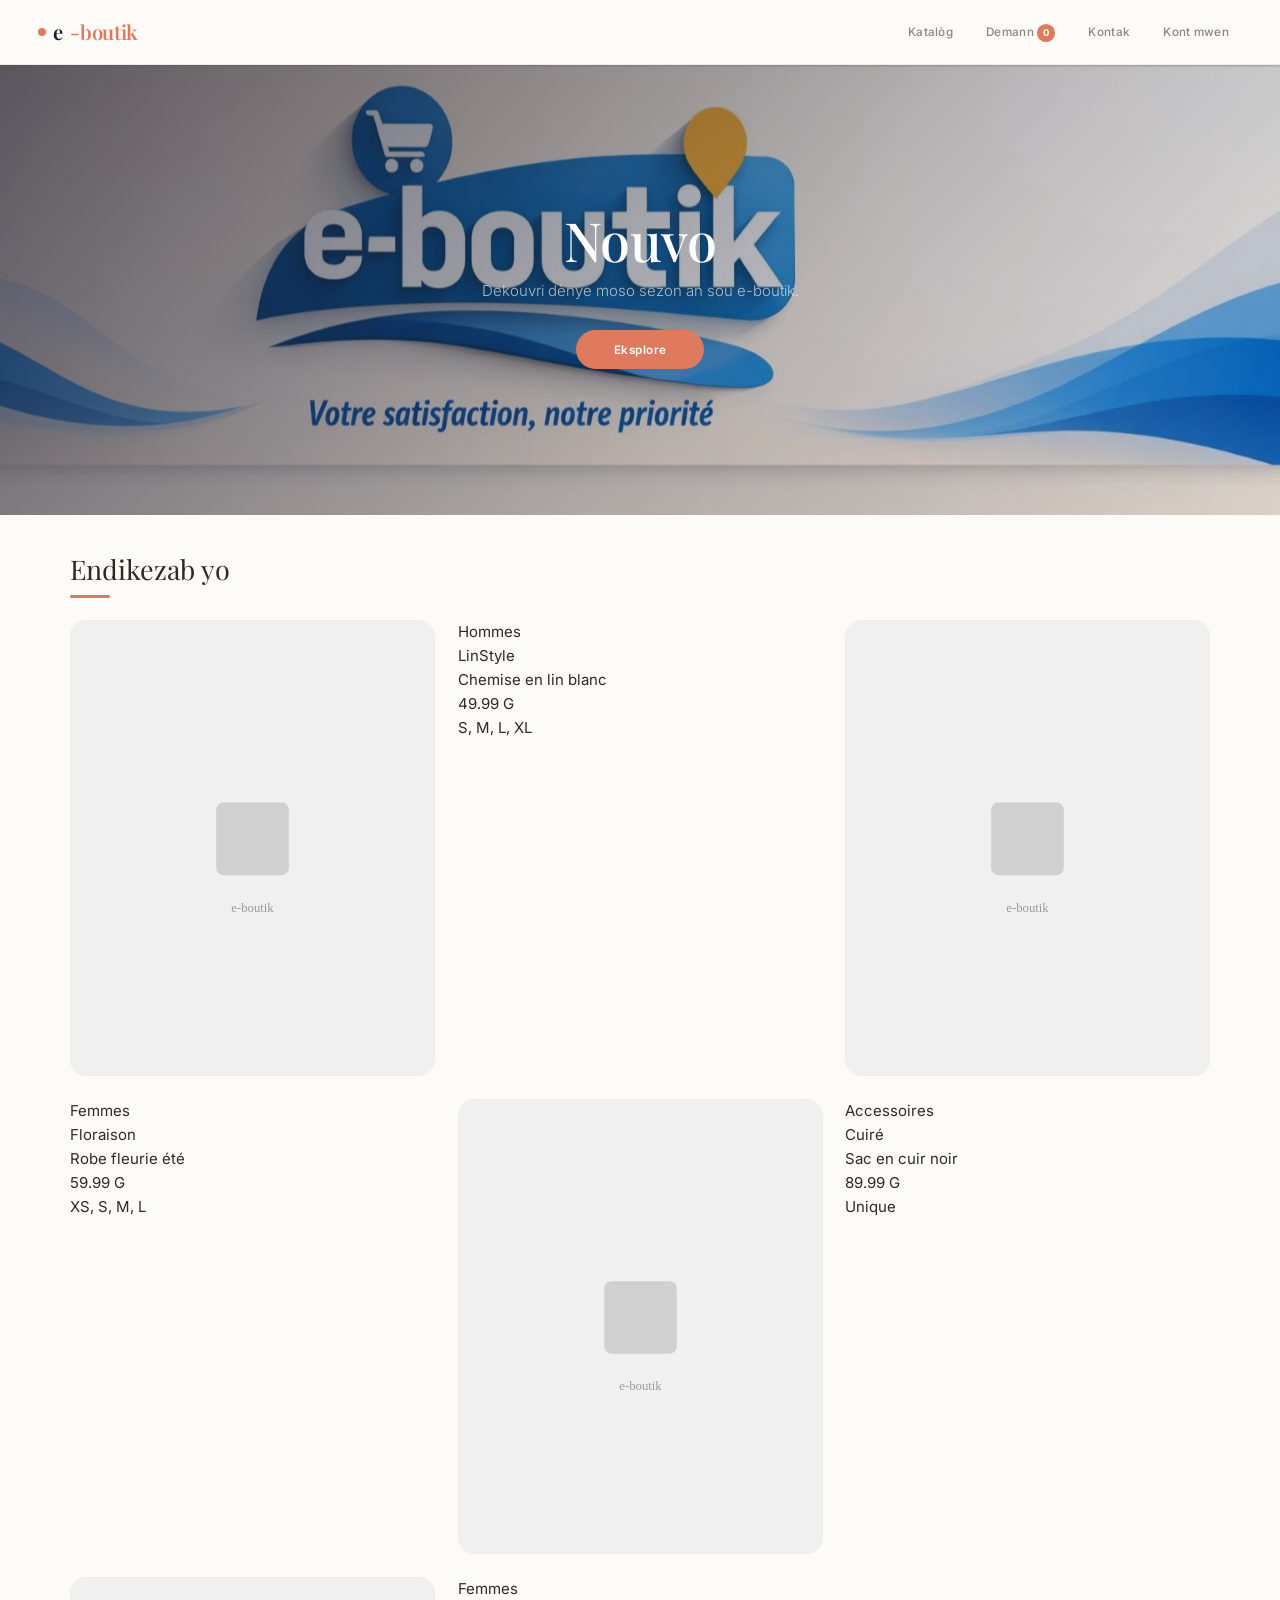
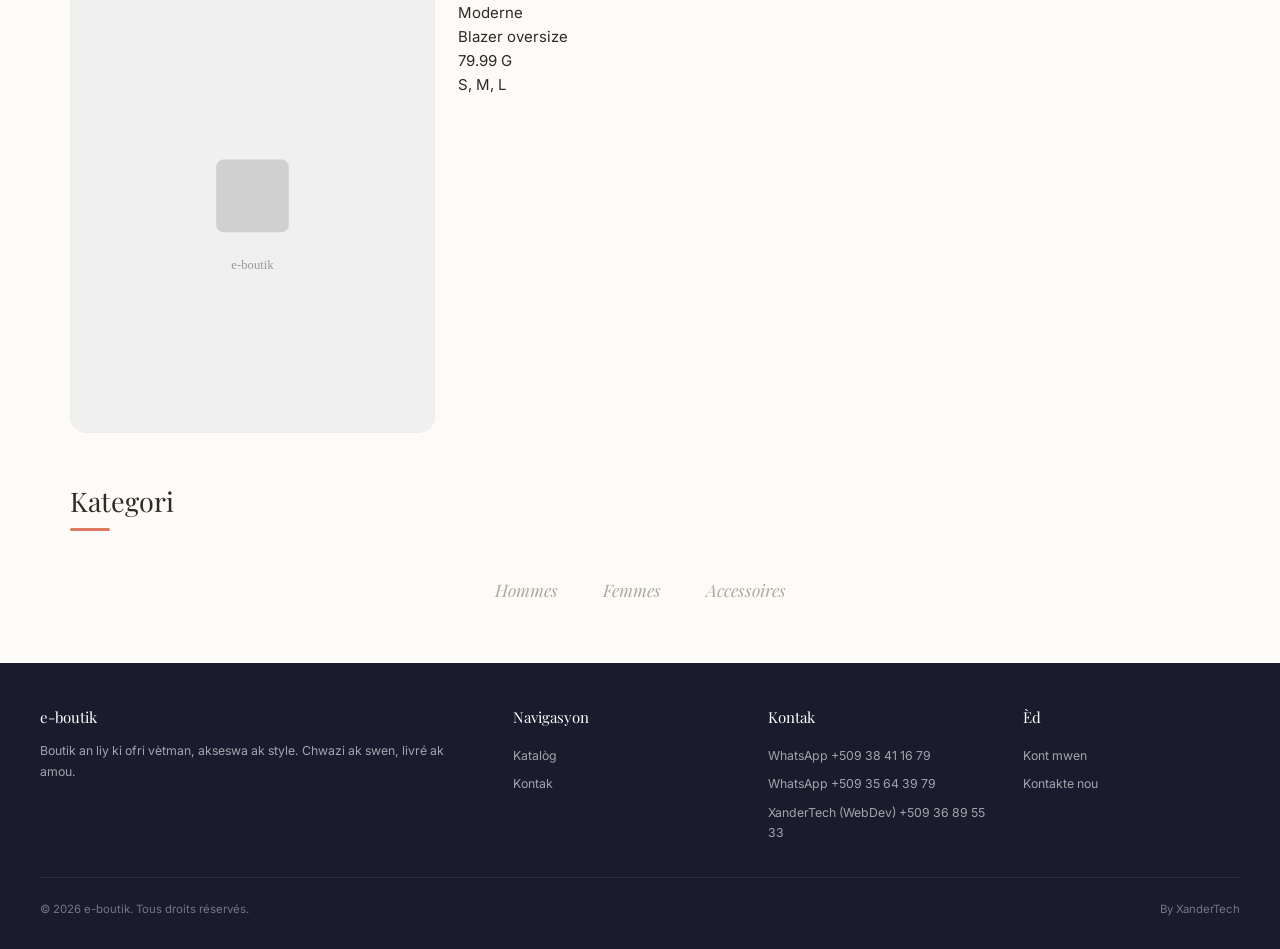
==== commit 91c19f26: "Fix: alignement des cartes produits dans le catalogue - flexbox sur product-card + min-height brand/" ====
--- a/index.html
+++ b/index.html
@@ -40,7 +40,7 @@
         <div class="nav-links" id="nav-links">
             <a href="catalog.html">Katalòg</a>
             <a href="cart.html">Demann <span class="cart-badge" id="cart-count">0</span></a>
-            <a href="about.html">À propos</a>
+            <!-- <a href="about.html">À propos</a> -->
             <a href="contact.html">Kontak</a>
             <a href="account.html">Kont mwen</a>
             <a href="admin.html">Admin</a>
@@ -73,7 +73,7 @@
             <div class="footer-col">
                 <h4>Navigasyon</h4>
                 <a href="catalog.html">Katalòg</a>
-                <a href="about.html">À propos</a>
+                <!-- <a href="about.html">À propos</a> -->
                 <a href="contact.html">Kontak</a>
             </div>
             <div class="footer-col">
@@ -86,7 +86,7 @@
                 <h4>Èd</h4>
                 <a href="account.html">Kont mwen</a>
                 <a href="contact.html">Kontakte nou</a>
-                <a href="about.html">FAQ</a>
+                <!-- <a href="about.html">FAQ</a> -->
             </div>
         </div>
         <div class="footer-bottom">
--- a/css/style.css
+++ b/css/style.css
@@ -273,6 +273,8 @@
 }
 
 .product-card {
+  display: flex;
+  flex-direction: column;
   background: var(--white);
   border: 1px solid var(--border-light);
   border-radius: var(--radius);
@@ -340,6 +342,9 @@
 }
 
 .product-card .product-info {
+  display: flex;
+  flex-direction: column;
+  flex: 1;
   padding: 1.2rem 1.2rem 1.3rem;
 }
 
@@ -357,26 +362,29 @@
   color: var(--text-light);
   margin-bottom: 0.05rem;
   font-weight: 500;
+  min-height: 1.2em;
 }
 
 .product-card .product-name {
   font-family: var(--font-serif);
   font-size: 1.05rem;
-  margin-bottom: 0.15rem;
+  margin-bottom: 0.2rem;
   color: var(--text);
   line-height: 1.3;
+  flex: 1;
 }
 
 .product-card .product-price {
   font-size: 1.05rem;
   font-weight: 600;
   color: var(--primary);
+  margin-bottom: 0.1rem;
 }
 
 .product-card .product-sizes {
   font-size: 0.72rem;
   color: var(--text-light);
-  margin-top: 0.25rem;
+  min-height: 1.2em;
 }
 
 /* Quick add button overlay */
@@ -1515,51 +1523,51 @@
 
 .switch-link:hover { text-decoration: underline; }
 
-/* ----- 23. ABOUT PAGE ----- */
-.about-content { max-width: min(720px, 100%); margin: 0 auto; line-height: 1.8; }
-
-.about-content h2 {
-  font-family: var(--font-serif);
-  font-size: 1.4rem;
-  font-weight: 400;
-  margin: 2rem 0 0.8rem;
-}
-
-.about-content p {
-  color: var(--text-secondary);
-  margin-bottom: 1rem;
-}
-
-.about-values {
-  display: grid;
-  grid-template-columns: repeat(auto-fit, minmax(180px, 1fr));
-  gap: 1.5rem;
-  margin: 2rem 0;
-}
-
-.about-value {
-  text-align: center;
-  padding: 1.5rem;
-  background: var(--accent-light);
-  border-radius: var(--radius);
-  transition: transform var(--transition);
-}
-
-.about-value:hover {
-  transform: translateY(-4px);
-}
-
-.about-value h3 {
-  font-family: var(--font-serif);
-  font-size: 1.1rem;
-  font-weight: 400;
-  margin-bottom: 0.5rem;
-}
-
-.about-value p {
-  font-size: 0.85rem;
-  color: var(--text-secondary);
-}
+/* ----- 23. ABOUT PAGE (COMMENTÉ) ----- */
+/* .about-content { max-width: min(720px, 100%); margin: 0 auto; line-height: 1.8; } */
+
+/* .about-content h2 { */
+/*   font-family: var(--font-serif); */
+/*   font-size: 1.4rem; */
+/*   font-weight: 400; */
+/*   margin: 2rem 0 0.8rem; */
+/* } */
+
+/* .about-content p { */
+/*   color: var(--text-secondary); */
+/*   margin-bottom: 1rem; */
+/* } */
+
+/* .about-values { */
+/*   display: grid; */
+/*   grid-template-columns: repeat(auto-fit, minmax(180px, 1fr)); */
+/*   gap: 1.5rem; */
+/*   margin: 2rem 0; */
+/* } */
+
+/* .about-value { */
+/*   text-align: center; */
+/*   padding: 1.5rem; */
+/*   background: var(--accent-light); */
+/*   border-radius: var(--radius); */
+/*   transition: transform var(--transition); */
+/* } */
+
+/* .about-value:hover { */
+/*   transform: translateY(-4px); */
+/* } */
+
+/* .about-value h3 { */
+/*   font-family: var(--font-serif); */
+/*   font-size: 1.1rem; */
+/*   font-weight: 400; */
+/*   margin-bottom: 0.5rem; */
+/* } */
+
+/* .about-value p { */
+/*   font-size: 0.85rem; */
+/*   color: var(--text-secondary); */
+/* } */
 
 /* ----- 24. CONTACT PAGE ----- */
 .contact-grid {
@@ -1730,13 +1738,14 @@
     padding: 5rem 2rem 2rem;
     background: var(--white);
     box-shadow: var(--shadow-lg);
-    transition: transform 0.3s ease;
+    transition: transform 0.3s ease, visibility 0.3s ease;
     z-index: 99;
     align-items: stretch;
     transform: translateX(100%);
+    visibility: hidden;
   }
 
-  nav .nav-links.open { transform: translateX(0); }
+  nav .nav-links.open { transform: translateX(0); visibility: visible; }
 
   nav .nav-links a {
     font-size: 0.85rem;
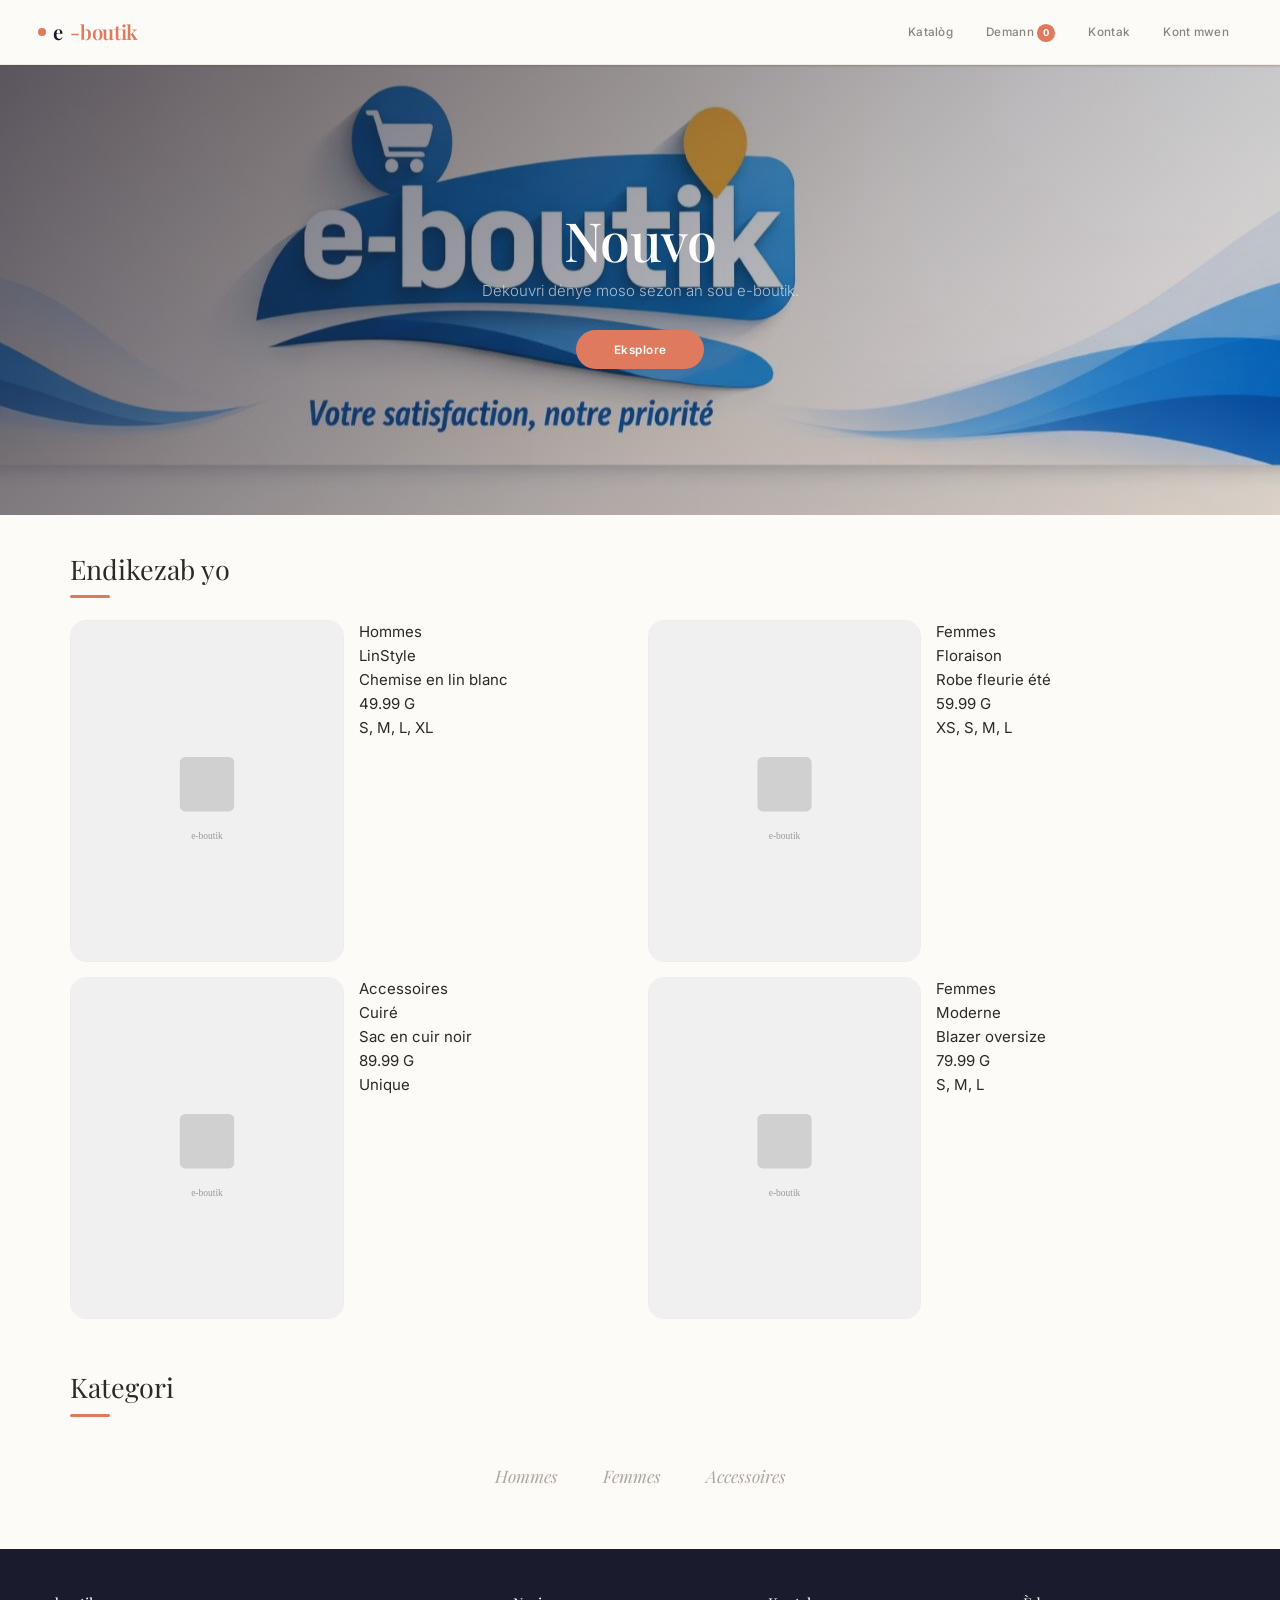
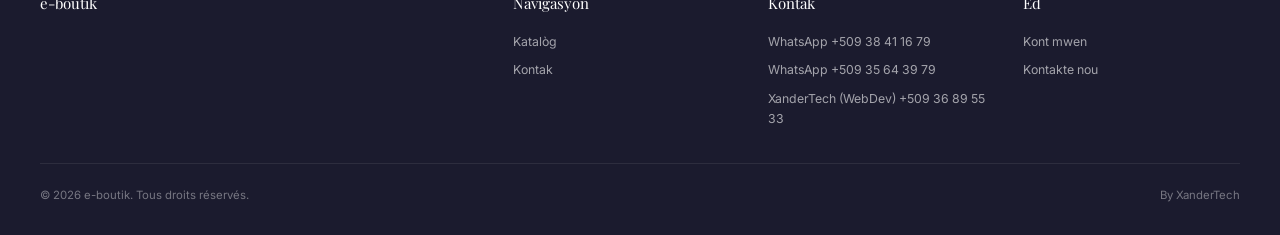
==== commit 0ef3b8c1: "Description colonne e-boutik mise en commentaire dans tous les footers" ====
--- a/index.html
+++ b/index.html
@@ -68,7 +68,7 @@
         <div class="footer-grid">
             <div class="footer-col">
                 <h4>e-boutik</h4>
-                <p>Boutik an liy ki ofri vètman, akseswa ak style. Chwazi ak swen, livré ak amou.</p>
+                <!-- <p>Boutik an liy ki ofri vètman, akseswa ak style. Chwazi ak swen, livré ak amou.</p> -->
             </div>
             <div class="footer-col">
                 <h4>Navigasyon</h4>
--- a/css/style.css
+++ b/css/style.css
@@ -55,7 +55,7 @@
 }
 
 a { color: inherit; text-decoration: none; }
-img { max-width: 100%; display: block; }
+img { max-width: 100%; height: auto; display: block; }
 
 ::selection { background: var(--accent-light); color: var(--primary); }
 
@@ -268,8 +268,8 @@
 /* ----- 7. PRODUCT CARDS ----- */
 .product-grid {
   display: grid;
-  grid-template-columns: repeat(auto-fill, minmax(270px, 1fr));
-  gap: 1.5rem;
+  grid-template-columns: repeat(auto-fit, minmax(270px, 1fr));
+  gap: 1rem;
 }
 
 .product-card {
@@ -282,14 +282,8 @@
   transition: all var(--transition-slow);
   cursor: pointer;
   animation: fadeUp 0.5s ease backwards;
-}
-
-.product-card:nth-child(1) { animation-delay: 0s; }
-.product-card:nth-child(2) { animation-delay: 0.08s; }
-.product-card:nth-child(3) { animation-delay: 0.16s; }
-.product-card:nth-child(4) { animation-delay: 0.24s; }
-.product-card:nth-child(5) { animation-delay: 0.32s; }
-.product-card:nth-child(6) { animation-delay: 0.4s; }
+  min-width: 0;
+}
 
 .product-card:hover {
   box-shadow: var(--shadow-lg);
@@ -345,7 +339,11 @@
   display: flex;
   flex-direction: column;
   flex: 1;
-  padding: 1.2rem 1.2rem 1.3rem;
+  margin: 0 0.8rem 0.8rem;
+  padding: 0.9rem 1rem 1rem;
+  background: var(--surface);
+  border: 1px solid var(--border-light);
+  border-radius: var(--radius-sm);
 }
 
 .product-card .product-category {
@@ -362,8 +360,12 @@
   color: var(--text-light);
   margin-bottom: 0.05rem;
   font-weight: 500;
-  min-height: 1.2em;
-}
+  white-space: nowrap;
+  overflow: hidden;
+  text-overflow: ellipsis;
+}
+
+.product-card .product-brand.empty { visibility: hidden; pointer-events: none; }
 
 .product-card .product-name {
   font-family: var(--font-serif);
@@ -371,7 +373,6 @@
   margin-bottom: 0.2rem;
   color: var(--text);
   line-height: 1.3;
-  flex: 1;
 }
 
 .product-card .product-price {
@@ -379,13 +380,18 @@
   font-weight: 600;
   color: var(--primary);
   margin-bottom: 0.1rem;
+  margin-top: auto;
 }
 
 .product-card .product-sizes {
   font-size: 0.72rem;
   color: var(--text-light);
-  min-height: 1.2em;
-}
+  white-space: nowrap;
+  overflow: hidden;
+  text-overflow: ellipsis;
+}
+
+.product-card .product-sizes.empty { visibility: hidden; pointer-events: none; }
 
 /* Quick add button overlay */
 .product-card .product-actions {
@@ -435,6 +441,15 @@
 
 .product-card:hover .product-image.has-hover {
   opacity: 0;
+}
+
+/* ----- 7b. PAGINATION ----- */
+.pagination {
+  display: flex;
+  justify-content: center;
+  gap: 0.5rem;
+  margin-top: 2rem;
+  flex-wrap: wrap;
 }
 
 /* ----- 8. BUTTONS ----- */
@@ -1760,7 +1775,7 @@
   .hero-overlay p { font-size: 0.88rem; }
 
   .container { padding: 1.2rem 1rem; }
-  .product-grid { grid-template-columns: 1fr 1fr; gap: 0.8rem; }
+  .product-grid { grid-template-columns: 1fr 1fr; gap: 1rem; }
   .product-card .product-name { font-size: 0.9rem; }
   .product-card .product-price { font-size: 0.88rem; }
   .product-card .product-category { font-size: 0.6rem; }
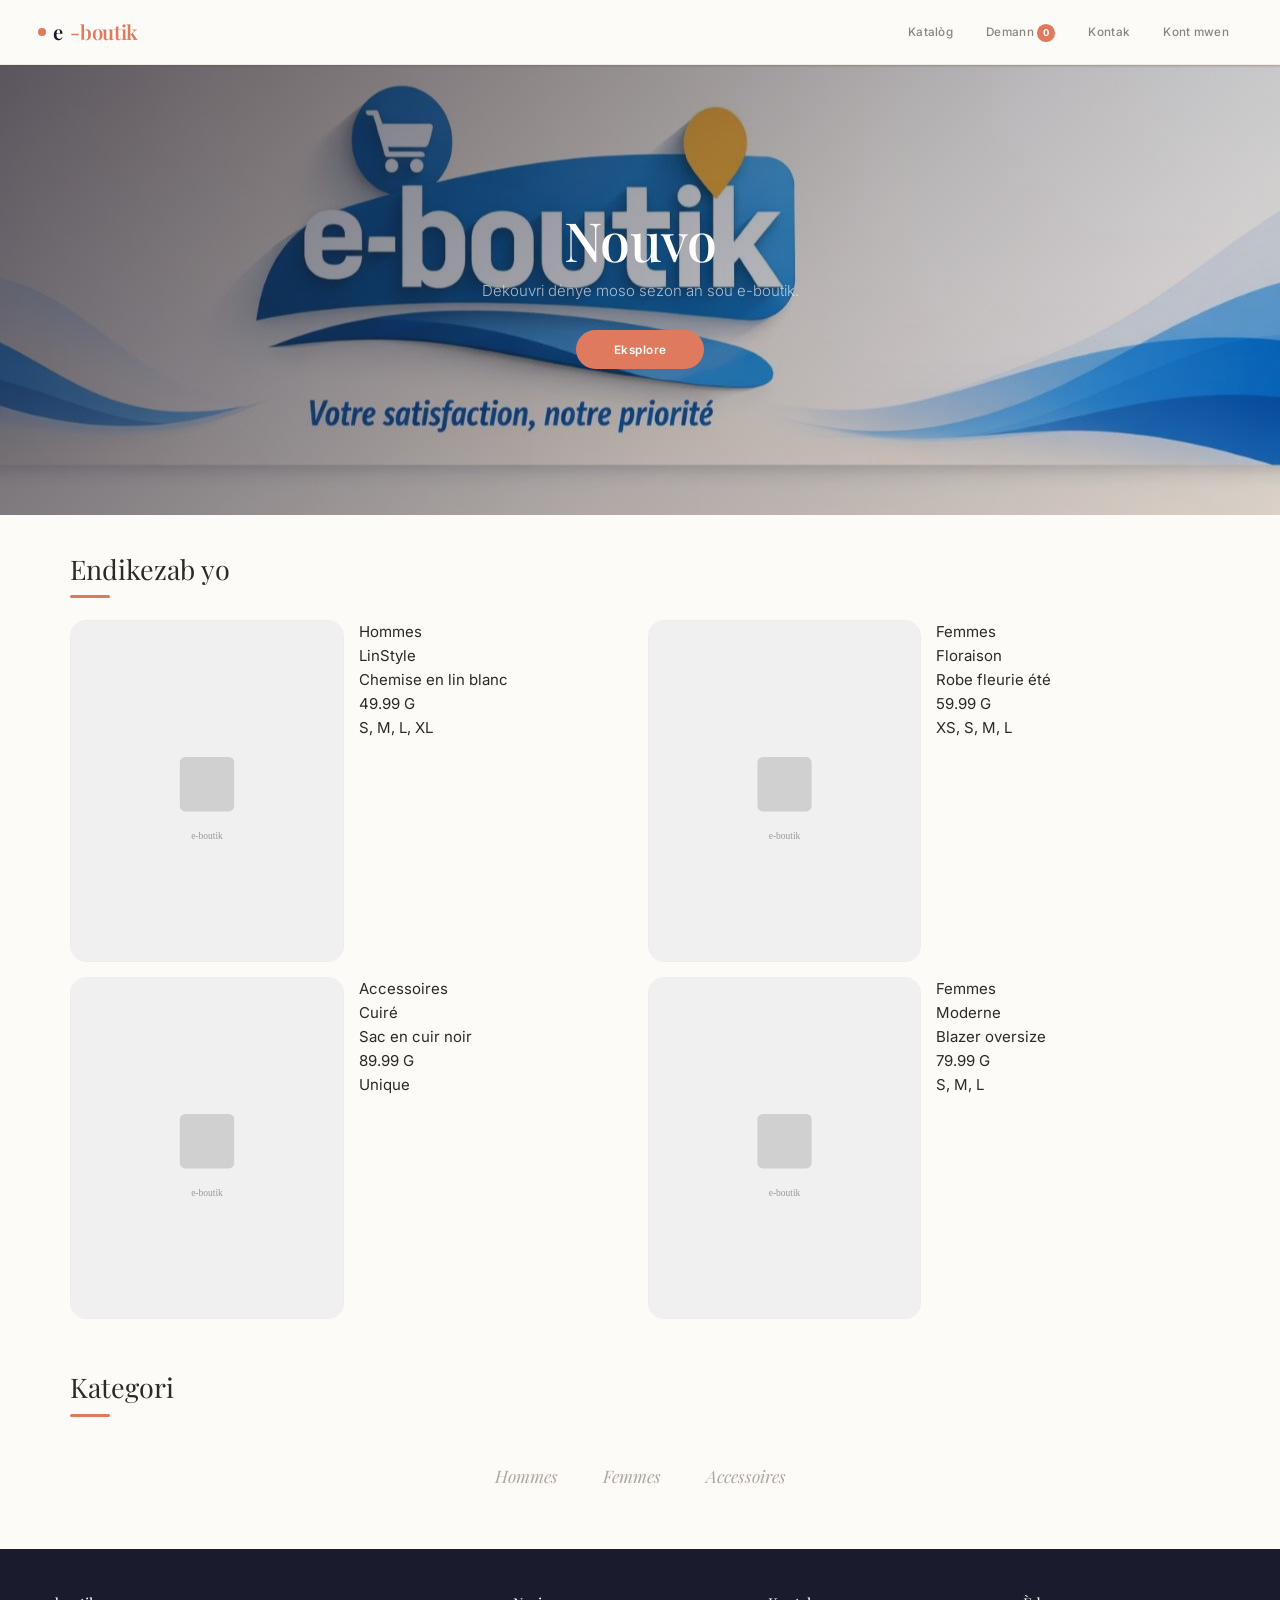
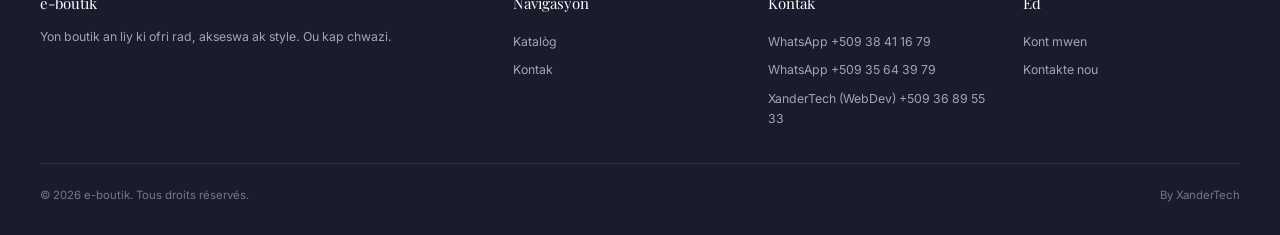
==== commit 6d7c956e: "Nouveau texte footer colonne e-boutik" ====
--- a/index.html
+++ b/index.html
@@ -68,7 +68,7 @@
         <div class="footer-grid">
             <div class="footer-col">
                 <h4>e-boutik</h4>
-                <!-- <p>Boutik an liy ki ofri vètman, akseswa ak style. Chwazi ak swen, livré ak amou.</p> -->
+                <p>Yon boutik an liy ki ofri rad, akseswa ak style. Ou kap chwazi.</p>
             </div>
             <div class="footer-col">
                 <h4>Navigasyon</h4>
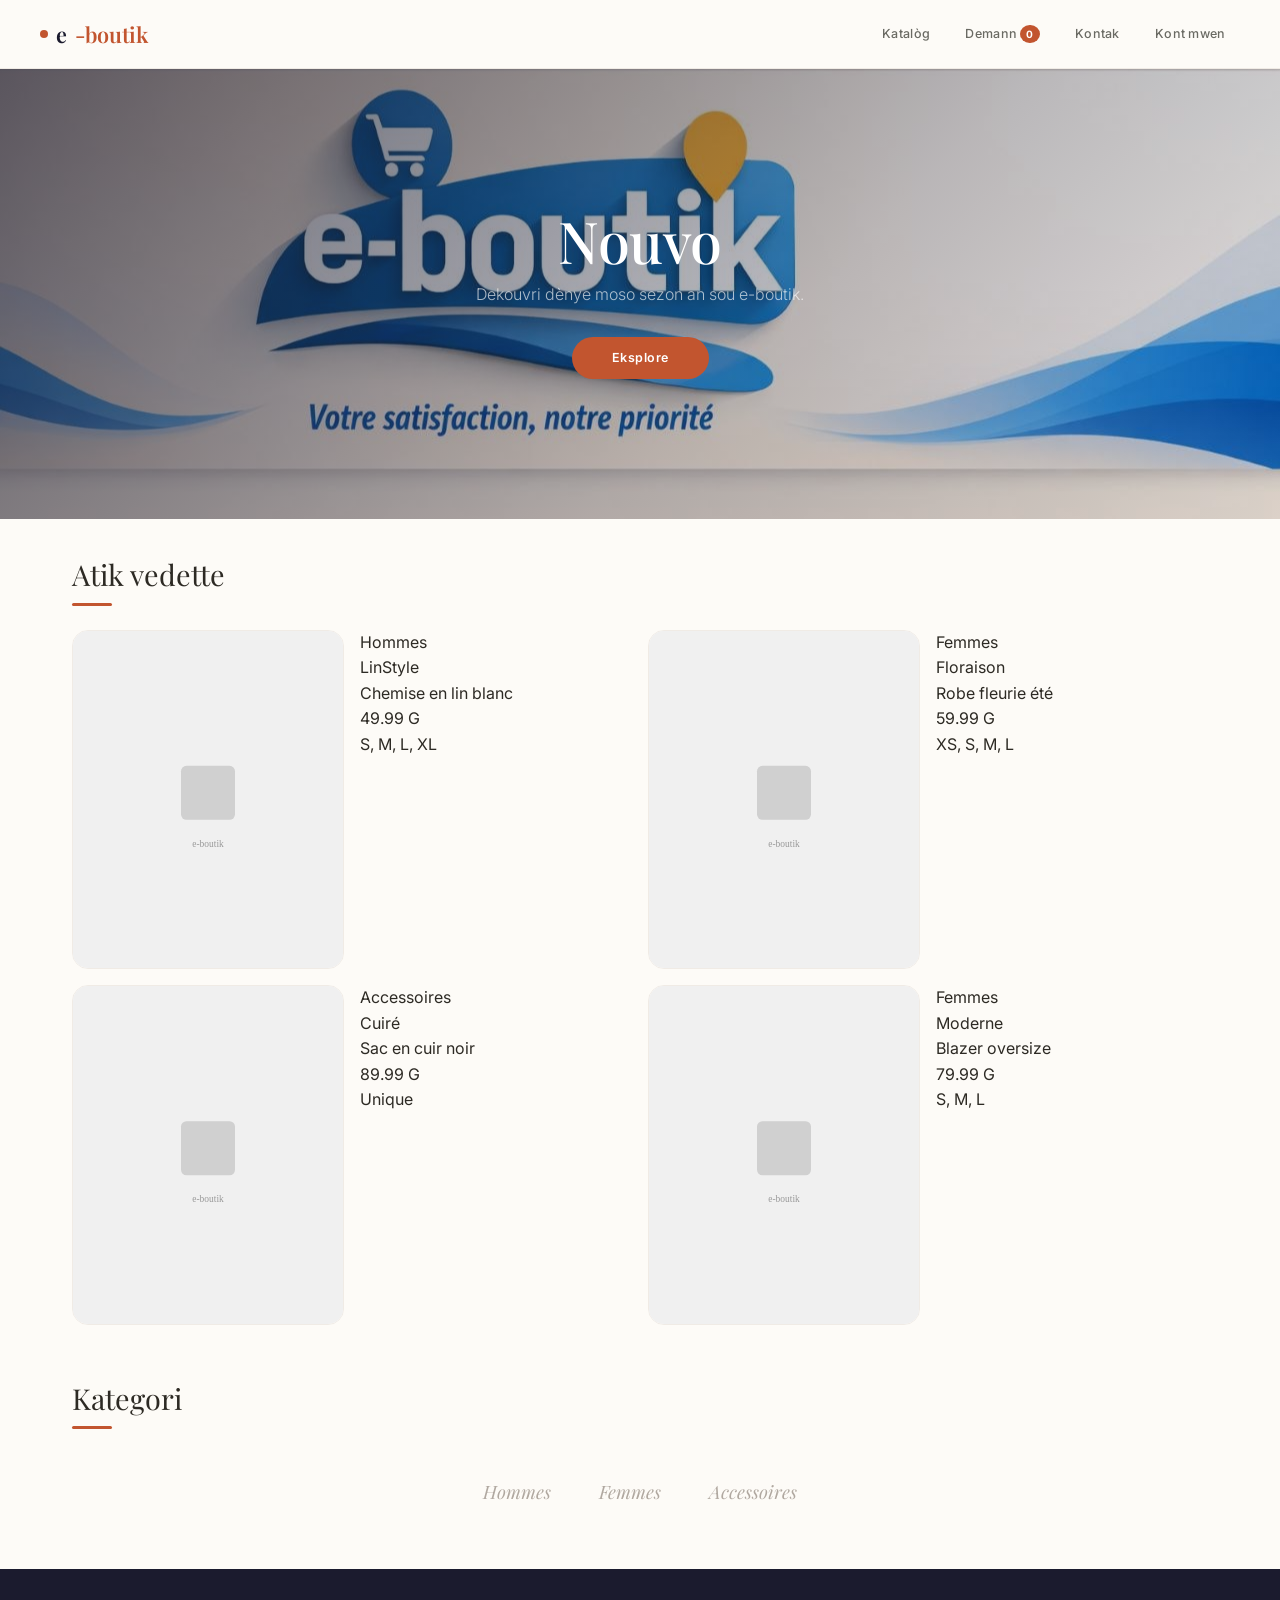
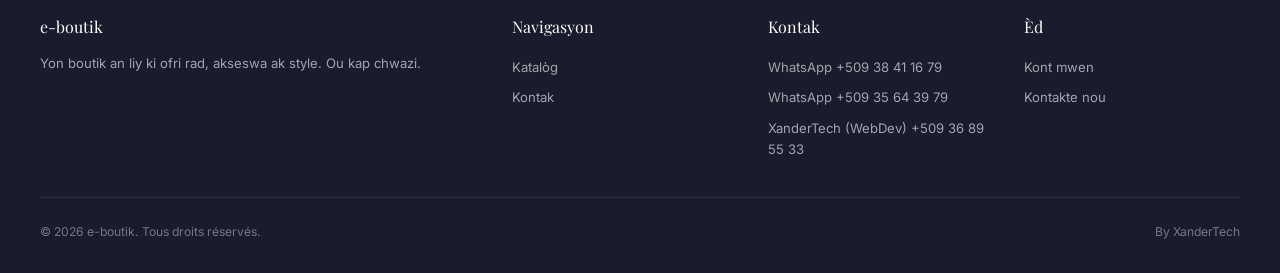
==== commit e9c3e4d1: "Contenu: révision kreyòl complète - cohérence langue site (front + admin, pagination 'Apre', 'Atik v" ====
--- a/index.html
+++ b/index.html
@@ -8,8 +8,8 @@
     <meta property="og:title" content="e-boutik — Nouvo">
     <meta property="og:description" content="Dekouvri dènye moso sezon an sou e-boutik.">
     <meta property="og:type" content="website">
-    <meta property="og:url" content="https://alexander-f2000.github.io/e-boutik/">
-    <meta property="og:image" content="https://alexander-f2000.github.io/e-boutik/img/banner.jpg">
+    <meta property="og:url" content="https://Alexander-F2000.github.io/e-boutik/">
+    <meta property="og:image" content="https://Alexander-F2000.github.io/e-boutik/img/banner.jpg">
     <meta name="theme-color" content="#1B1B2E">
     <link rel="icon" type="image/svg+xml" href="img/favicon.svg">
     <script type="application/ld+json">
@@ -17,11 +17,11 @@
         "@context": "https://schema.org",
         "@type": "WebSite",
         "name": "e-boutik",
-        "url": "https://alexander-f2000.github.io/e-boutik/",
+        "url": "https://Alexander-F2000.github.io/e-boutik/",
         "description": "Boutik an liy ki ofri vètman, akseswa ak style. Chwazi ak swen, livré ak amou.",
         "potentialAction": {
             "@type": "SearchAction",
-            "target": "https://alexander-f2000.github.io/e-boutik/catalog.html?q={search_term_string}",
+            "target": "https://Alexander-F2000.github.io/e-boutik/catalog.html?q={search_term_string}",
             "query-input": "required name=search_term_string"
         }
     }
@@ -57,7 +57,7 @@
     </div>
 
     <div class="container">
-        <h2 class="section-title fade-in">Endikezab yo</h2>
+        <h2 class="section-title fade-in">Atik vedette</h2>
         <div class="product-grid fade-in" id="featured-products"></div>
 
         <h2 class="section-title fade-in" style="margin-top:3.5rem;">Kategori</h2>
--- a/css/style.css
+++ b/css/style.css
@@ -11,13 +11,13 @@
 :root {
   --primary: #1B1B2E;
   --primary-light: #2D2D4A;
-  --accent: #E07A5F;
-  --accent-dark: #C96A50;
-  --accent-light: #FDF4F0;
+  --accent: #C2552F;
+  --accent-dark: #B45533;
+  --accent-light: #FDF3F0;
   --bg: #FDFBF7;
   --surface: #F5F0EB;
   --text: #2D2A24;
-  --text-secondary: #8B8580;
+  --text-secondary: #6A6A63;
   --text-light: #B0A8A0;
   --border: #E8E2DA;
   --border-light: #F0EBE5;
@@ -40,7 +40,7 @@
   --transition-slow: 400ms cubic-bezier(0.4, 0, 0.2, 1);
 }
 
-html { font-size: 15px; scroll-behavior: smooth; overflow-x: hidden; }
+html { font-size: 16px; scroll-behavior: smooth; overflow-x: hidden; }
 
 body {
   font-family: var(--font-sans);
@@ -242,7 +242,7 @@
 .hero-overlay .hero-btn:hover {
   background: var(--accent-dark);
   transform: translateY(-2px);
-  box-shadow: 0 12px 32px rgba(224, 122, 95, 0.35);
+  box-shadow: 0 12px 32px rgba(194, 85, 47, 0.35);
 }
 
 /* ----- 6. SECTION TITLES ----- */
@@ -414,6 +414,7 @@
 
 .product-card .product-actions .add-cart-btn {
   flex: 1;
+  min-height: 44px;
   padding: 0.6rem 1rem;
   font-family: var(--font-sans);
   font-size: 0.72rem;
@@ -458,6 +459,7 @@
   align-items: center;
   justify-content: center;
   gap: 0.4rem;
+  min-height: 44px;
   padding: 0.7rem 1.8rem;
   font-family: var(--font-sans);
   font-size: 0.78rem;
@@ -477,7 +479,7 @@
 .btn-primary:hover {
   background: var(--accent-dark);
   transform: translateY(-1px);
-  box-shadow: 0 8px 24px rgba(224, 122, 95, 0.3);
+  box-shadow: 0 8px 24px rgba(194, 85, 47, 0.3);
 }
 
 .btn-primary:active {
@@ -548,7 +550,7 @@
 .form-group select:focus {
   outline: none;
   border-color: var(--accent);
-  box-shadow: 0 0 0 4px rgba(224, 122, 95, 0.12);
+  box-shadow: 0 0 0 4px rgba(194, 85, 47, 0.12);
 }
 
 /* ----- 10. SEARCH & FILTERS ----- */
@@ -570,7 +572,7 @@
 
 .search-bar input:focus {
   border-color: var(--accent);
-  box-shadow: 0 0 0 4px rgba(224, 122, 95, 0.12);
+  box-shadow: 0 0 0 4px rgba(194, 85, 47, 0.12);
 }
 
 .results-count {
@@ -685,7 +687,7 @@
 }
 
 .cart-item .cart-qty button {
-  width: clamp(30px, 7vw, 34px); height: clamp(30px, 7vw, 34px);
+  width: clamp(44px, 8vw, 48px); height: clamp(44px, 8vw, 48px);
   border: none;
   background: var(--white);
   border-radius: 50%;
@@ -1403,7 +1405,7 @@
 }
 
 .product-detail-qty button {
-  width: clamp(34px, 8vw, 38px); height: clamp(34px, 8vw, 38px);
+  width: clamp(44px, 8vw, 48px); height: clamp(44px, 8vw, 48px);
   border: 1.5px solid var(--border);
   border-radius: 50%;
   background: var(--white);
@@ -1781,7 +1783,7 @@
   .product-card .product-category { font-size: 0.6rem; }
 
   .cart-item { flex-wrap: wrap; gap: 0.6rem; }
-  .cart-item .cart-qty button { width: clamp(32px, 8vw, 38px); height: clamp(32px, 8vw, 38px); font-size: 1rem; }
+  .cart-item .cart-qty button { width: clamp(44px, 10vw, 44px); height: clamp(44px, 10vw, 44px); font-size: 1rem; }
   .cart-total-amount { font-size: 1.2rem; }
 
   .admin-header { flex-direction: column; gap: 0.6rem; align-items: flex-start; }
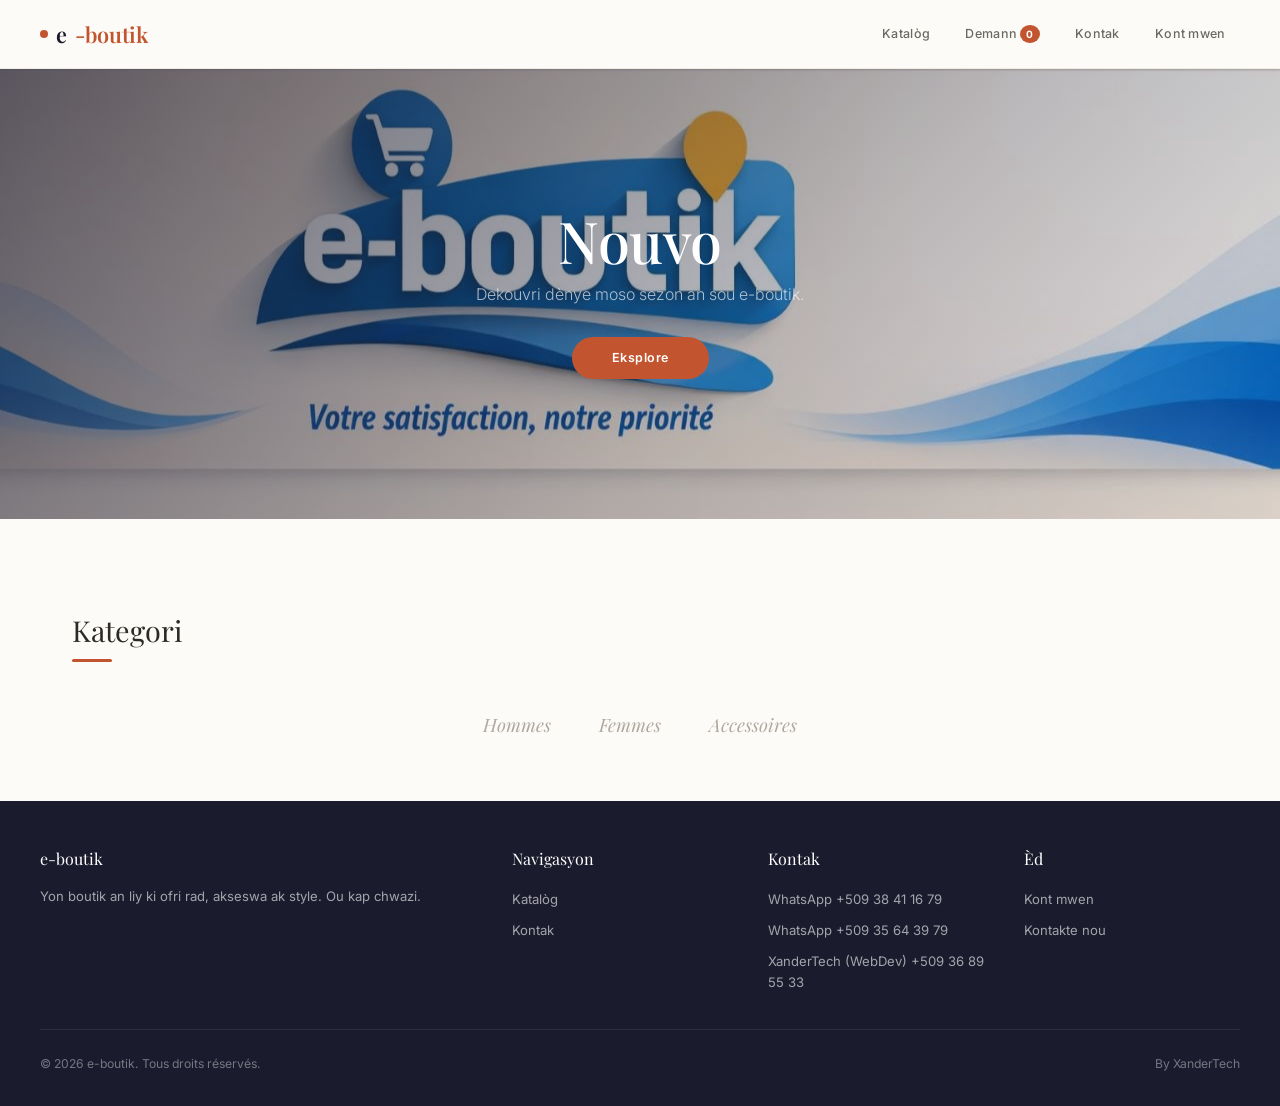
==== commit b2007115: "Feat: section accueil 'Atik vedette' (max 4, fallback visiteur/admin)" ====
--- a/index.html
+++ b/index.html
@@ -57,7 +57,7 @@
     </div>
 
     <div class="container">
-        <h2 class="section-title fade-in">Atik vedette</h2>
+        <h2 class="section-title fade-in" id="featured-title">Atik vedette</h2>
         <div class="product-grid fade-in" id="featured-products"></div>
 
         <h2 class="section-title fade-in" style="margin-top:3.5rem;">Kategori</h2>
@@ -105,7 +105,21 @@
 
             const products = getProducts();
             const grid = document.getElementById('featured-products');
-            grid.innerHTML = products.slice(0, 4).map(p => renderProductCard(p)).join('');
+            const title = document.getElementById('featured-title');
+            const featured = products.filter(p => p.featured).slice(0, 4);
+
+            if (featured.length === 0) {
+                const isAdmin = !!sessionStorage.getItem('eboutik_admin');
+                if (isAdmin) {
+                    grid.innerHTML = '<p style="text-align:center;color:var(--text-light);padding:2rem 0;">Pa gen atik vedette ankò.</p>'
+                        + '<div style="text-align:center;margin-bottom:1rem;"><a class="btn btn-primary" href="admin.html">Deziyen atik vedette</a></div>';
+                } else {
+                    title.style.display = 'none';
+                    grid.style.display = 'none';
+                }
+            } else {
+                grid.innerHTML = featured.map(p => renderProductCard(p)).join('');
+            }
 
             const categories = getCategories();
             const catContainer = document.getElementById('home-categories');
--- a/css/style.css
+++ b/css/style.css
@@ -335,6 +335,22 @@
   background: linear-gradient(135deg, var(--surface), var(--border-light));
 }
 
+.product-card .product-badge-featured {
+  position: absolute;
+  top: 0.6rem;
+  left: 0.6rem;
+  z-index: 2;
+  background: var(--accent);
+  color: #fff;
+  font-size: 0.72rem;
+  font-weight: 600;
+  letter-spacing: 0.02em;
+  padding: 0.28rem 0.65rem;
+  border-radius: 999px;
+  pointer-events: none;
+  box-shadow: var(--shadow-sm);
+}
+
 .product-card .product-info {
   display: flex;
   flex-direction: column;
